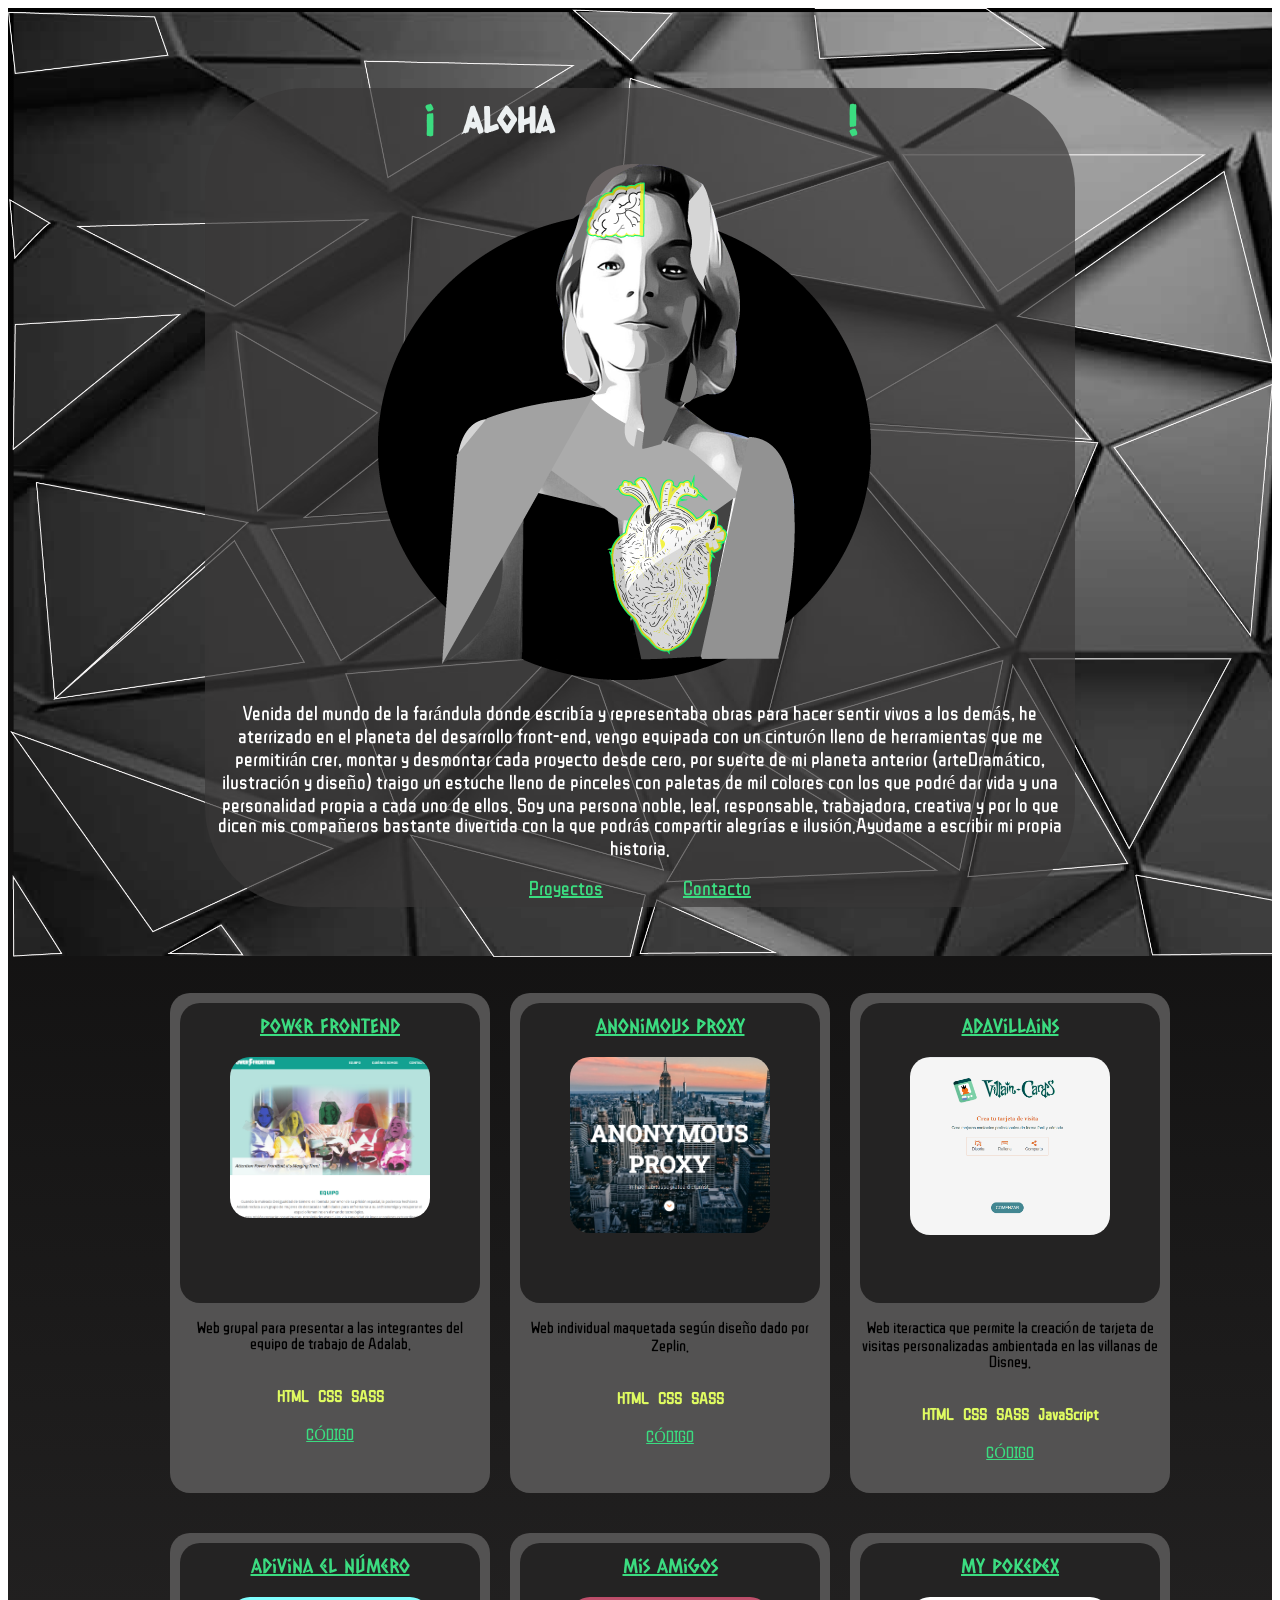
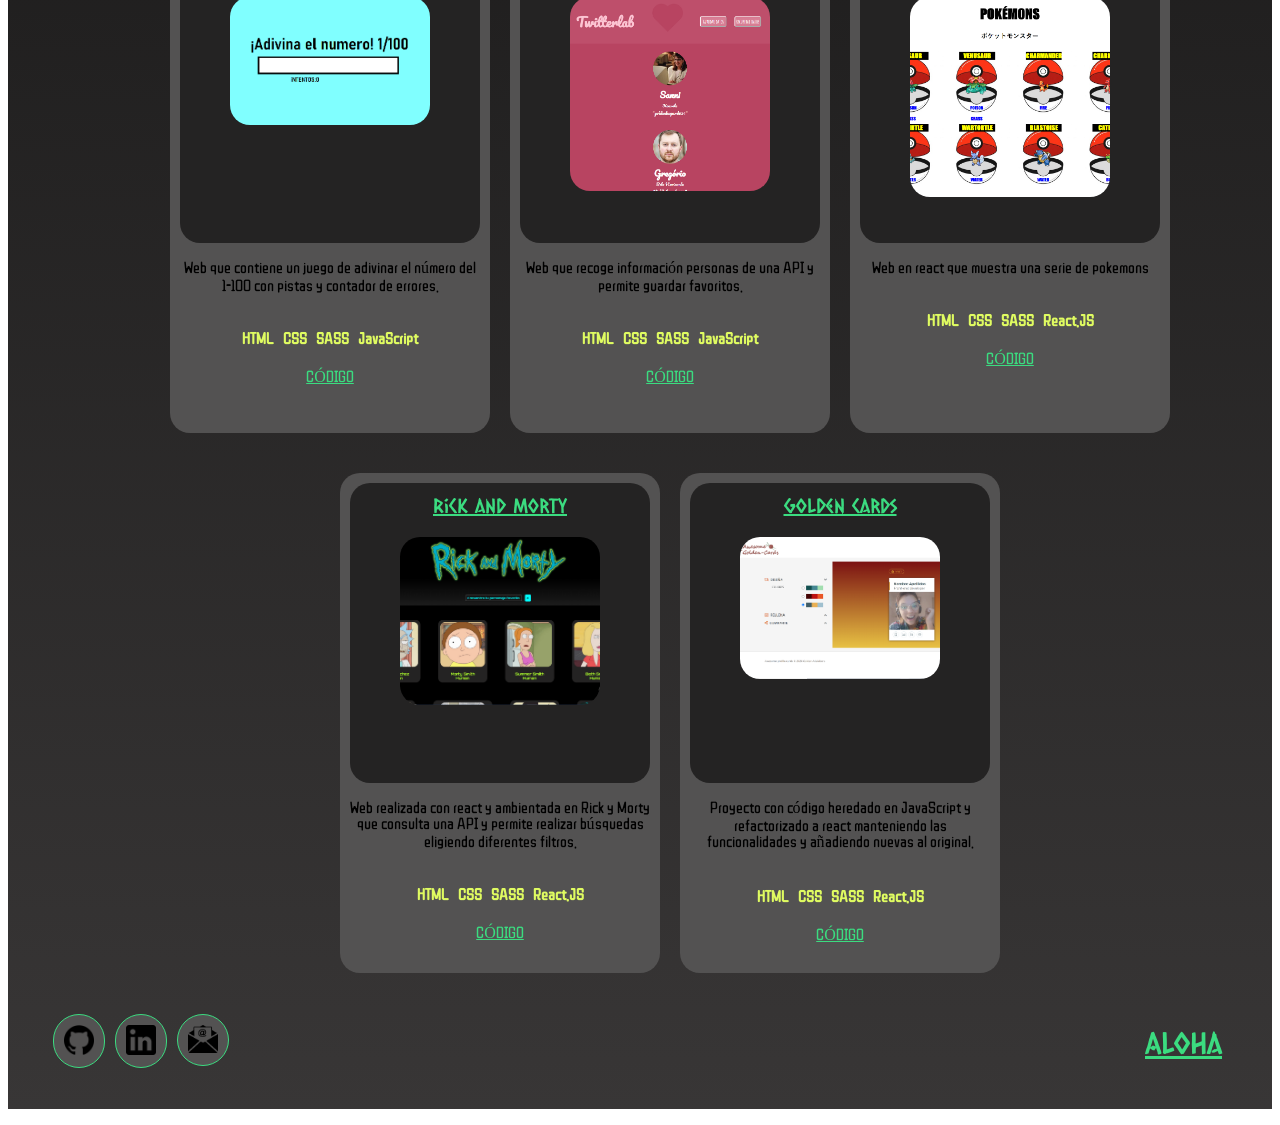
==== docs/index.html @ 77187c4d "j" ====
<!doctype html><html lang="en"><head><meta charset="utf-8"/><link rel="icon" href="./favicon.ico"/><link href="https://fonts.googleapis.com/css2?family=Roboto:wght@300&family=ZCOOL+QingKe+HuangYou&display=swap" rel="stylesheet"/><link href="https://fonts.googleapis.com/css2?family=Caesar+Dressing&display=swap" rel="stylesheet"/><link rel="stylesheet" href="smartphone.css" media="only screen and (min-device-width :320px) and (max-device-width :480px)"/><link rel="stylesheet" href="smartphone-landscape.css" media="only screen and (min-width :321px)"/><link rel="stylesheet" href="smartphone-portrait.css" media="only screen and (max-width :320px)"/><link rel="stylesheet" href="ipad.css" media="only screen and (min-device-width :768px) and (max-device-width :1024px)"/><link rel="stylesheet" href="ipad-landscape.css" media="only screen and (min-device-width :768px) and (max-device-width :1024px) and (orientation :landscape)"/><link rel="stylesheet" href="ipad-portrait.css" media="only screen and (min-device-width :768px) and (max-device-width :1024px) and (orientation :portrait)"/><link rel="stylesheet" href="widescreen.css" media="only screen and (min-width :1824px)"/><link rel="stylesheet" href="iphone4.css" media="only screen and (-webkit-min-device-pixel-ratio :1.5),only screen and (min-device-pixel-ratio :1.5)"/><meta name="viewport" content="width=device-width,initial-scale=1"/><meta name="theme-color" content="#000000"/><meta name="description" content="Web site created using create-react-app"/><title>React App</title><link href="./static/css/main.3cb02f18.chunk.css" rel="stylesheet"></head><body><div id="root"></div><script>!function(e){function r(r){for(var n,l,f=r[0],i=r[1],a=r[2],c=0,s=[];c<f.length;c++)l=f[c],Object.prototype.hasOwnProperty.call(o,l)&&o[l]&&s.push(o[l][0]),o[l]=0;for(n in i)Object.prototype.hasOwnProperty.call(i,n)&&(e[n]=i[n]);for(p&&p(r);s.length;)s.shift()();return u.push.apply(u,a||[]),t()}function t(){for(var e,r=0;r<u.length;r++){for(var t=u[r],n=!0,f=1;f<t.length;f++){var i=t[f];0!==o[i]&&(n=!1)}n&&(u.splice(r--,1),e=l(l.s=t[0]))}return e}var n={},o={1:0},u=[];function l(r){if(n[r])return n[r].exports;var t=n[r]={i:r,l:!1,exports:{}};return e[r].call(t.exports,t,t.exports,l),t.l=!0,t.exports}l.m=e,l.c=n,l.d=function(e,r,t){l.o(e,r)||Object.defineProperty(e,r,{enumerable:!0,get:t})},l.r=function(e){"undefined"!=typeof Symbol&&Symbol.toStringTag&&Object.defineProperty(e,Symbol.toStringTag,{value:"Module"}),Object.defineProperty(e,"__esModule",{value:!0})},l.t=function(e,r){if(1&r&&(e=l(e)),8&r)return e;if(4&r&&"object"==typeof e&&e&&e.__esModule)return e;var t=Object.create(null);if(l.r(t),Object.defineProperty(t,"default",{enumerable:!0,value:e}),2&r&&"string"!=typeof e)for(var n in e)l.d(t,n,function(r){return e[r]}.bind(null,n));return t},l.n=function(e){var r=e&&e.__esModule?function(){return e.default}:function(){return e};return l.d(r,"a",r),r},l.o=function(e,r){return Object.prototype.hasOwnProperty.call(e,r)},l.p="./";var f=this.webpackJsonp01=this.webpackJsonp01||[],i=f.push.bind(f);f.push=r,f=f.slice();for(var a=0;a<f.length;a++)r(f[a]);var p=i;t()}([])</script><script src="./static/js/2.a0b156c5.chunk.js"></script><script src="./static/js/main.b4cd0a24.chunk.js"></script></body></html>
---- docs/static/css/main.3cb02f18.chunk.css ----
.bio{background-image:url(../../static/media/pared.99b01041.png);background-size:cover;display:flex;flex-direction:column;align-items:center;padding:50px;justify-content:center}.bio__container{margin-top:30px;background-color:rgba(57,56,56,.687);border-radius:100px;padding:10px}.bio__tittle{color:#fff;font-family:"Caesar Dressing",cursive;font-size:25px}.bio__description{font-size:20px;color:#fff;max-width:850px}.bio__scroll{width:20px}.bio a{color:#3bdc80;padding:40px}.bio__img{width:30px}.bio__img:hover{transform:scale(1.05);border-radius:50%;-webkit-border-radius:50%;box-shadow:0 0 5px 5x #3bdc80;-webkit-box-shadow:0 0 5px 5px #23653f}.bio__contactoInfo{font-family:"Caesar Dressing",cursive;color:#3bdc80}.bio .ilustracion{margin-top:50px}.content{position:absolute;top:20%;left:50%;transform:translate(-50%,-50%);height:160px;overflow:hidden;font-family:"Caesar Dressing",cursive;font-size:35px;line-height:40px;color:#ecf0f1}.content__container{font-weight:600;overflow:hidden;height:40px;padding:0 40px}.content__container:before{content:"¡";left:0}.content__container:after{content:"!";position:absolute;right:0}.content__container:after,.content__container:before{position:absolute;top:0;color:#3bdc80;font-size:42px;line-height:40px;-webkit-animation-name:opacity;-webkit-animation-duration:2s;-webkit-animation-iteration-count:infinite;animation-name:opacity;animation-duration:2s;animation-iteration-count:infinite}.content__container__text{display:inline;float:left;margin:0}.content__container__list{margin-top:0;padding-left:110px;text-align:left;list-style:none;-webkit-animation-name:change;-webkit-animation-duration:10s;-webkit-animation-iteration-count:infinite;animation-name:change;animation-duration:10s;animation-iteration-count:infinite}.content__container__list__item{line-height:40px;margin:0}@-webkit-keyframes opacity{0%,to{opacity:0}50%{opacity:1}}@-webkit-keyframes change{0%,12.66%,to{transform:translateZ(0)}16.66%,29.32%{transform:translate3d(0,-25%,0)}33.32%,45.98%{transform:translate3d(0,-50%,0)}49.98%,62.64%{transform:translate3d(0,-75%,0)}66.64%,79.3%{transform:translate3d(0,-50%,0)}83.3%,95.96%{transform:translate3d(0,-25%,0)}}@keyframes opacity{0%,to{opacity:0}50%{opacity:1}}@keyframes change{0%,12.66%,to{transform:translateZ(0)}16.66%,29.32%{transform:translate3d(0,-25%,0)}33.32%,45.98%{transform:translate3d(0,-50%,0)}49.98%,62.64%{transform:translate3d(0,-75%,0)}66.64%,79.3%{transform:translate3d(0,-50%,0)}83.3%,95.96%{transform:translate3d(0,-25%,0)}}.project{text-decoration:none;width:300px;display:flex}.project .container{background-color:#535252;border-radius:20px;padding:10px;height:480px}.project .marco{background-color:#242323;display:flex;border-radius:20px;flex-direction:column;align-items:center;height:300px;width:300px}.project__image{width:200px;border-radius:20px;padding:20px}.project__image:hover{transform:scale(1.03)}.project__image--real{width:100%;border-radius:20px;object-fit:contain}.project__name{color:#3bdc80;font-family:"Caesar Dressing",cursive;font-size:20px;margin-top:10px}.project__github{color:#3bdc80}.project__technologies{color:#dffb61;display:flex;grid-row-gap:1px;grid-column-gap:9px;justify-content:center}.listItem{max-width:1300px;padding:20px;grid-gap:50px}.listItem,.projects{display:flex;justify-content:center;flex-wrap:wrap}.contact{background-color:#535252;border-radius:10px;width:50px;margin:5px;border-radius:50px;display:flex;border:1px solid #3bdc80}.contact:hover{transform:scale(1.05);border-radius:50%;-webkit-border-radius:50%;box-shadow:0 0 5px 5x #3bdc80;-webkit-box-shadow:0 0 5px 5px #23653f}.contact__img{width:30px;padding:10px}.contactContainer{display:flex;justify-content:space-between;height:100px}.contactContainer__list{display:flex}.contactContainer__aloha{color:#3bdc80;font-family:"Caesar Dressing",cursive;margin-right:50px;font-size:30px;margin-top:15px}.contactContainer__aloha:hover{transform:scale(1.05)}.App{text-align:center;font-family:"ZCOOL QingKe HuangYou",cursive;background:linear-gradient(180deg,#000,#383636);width:100%}ul{list-style-type:none}
/*# sourceMappingURL=main.3cb02f18.chunk.css.map */
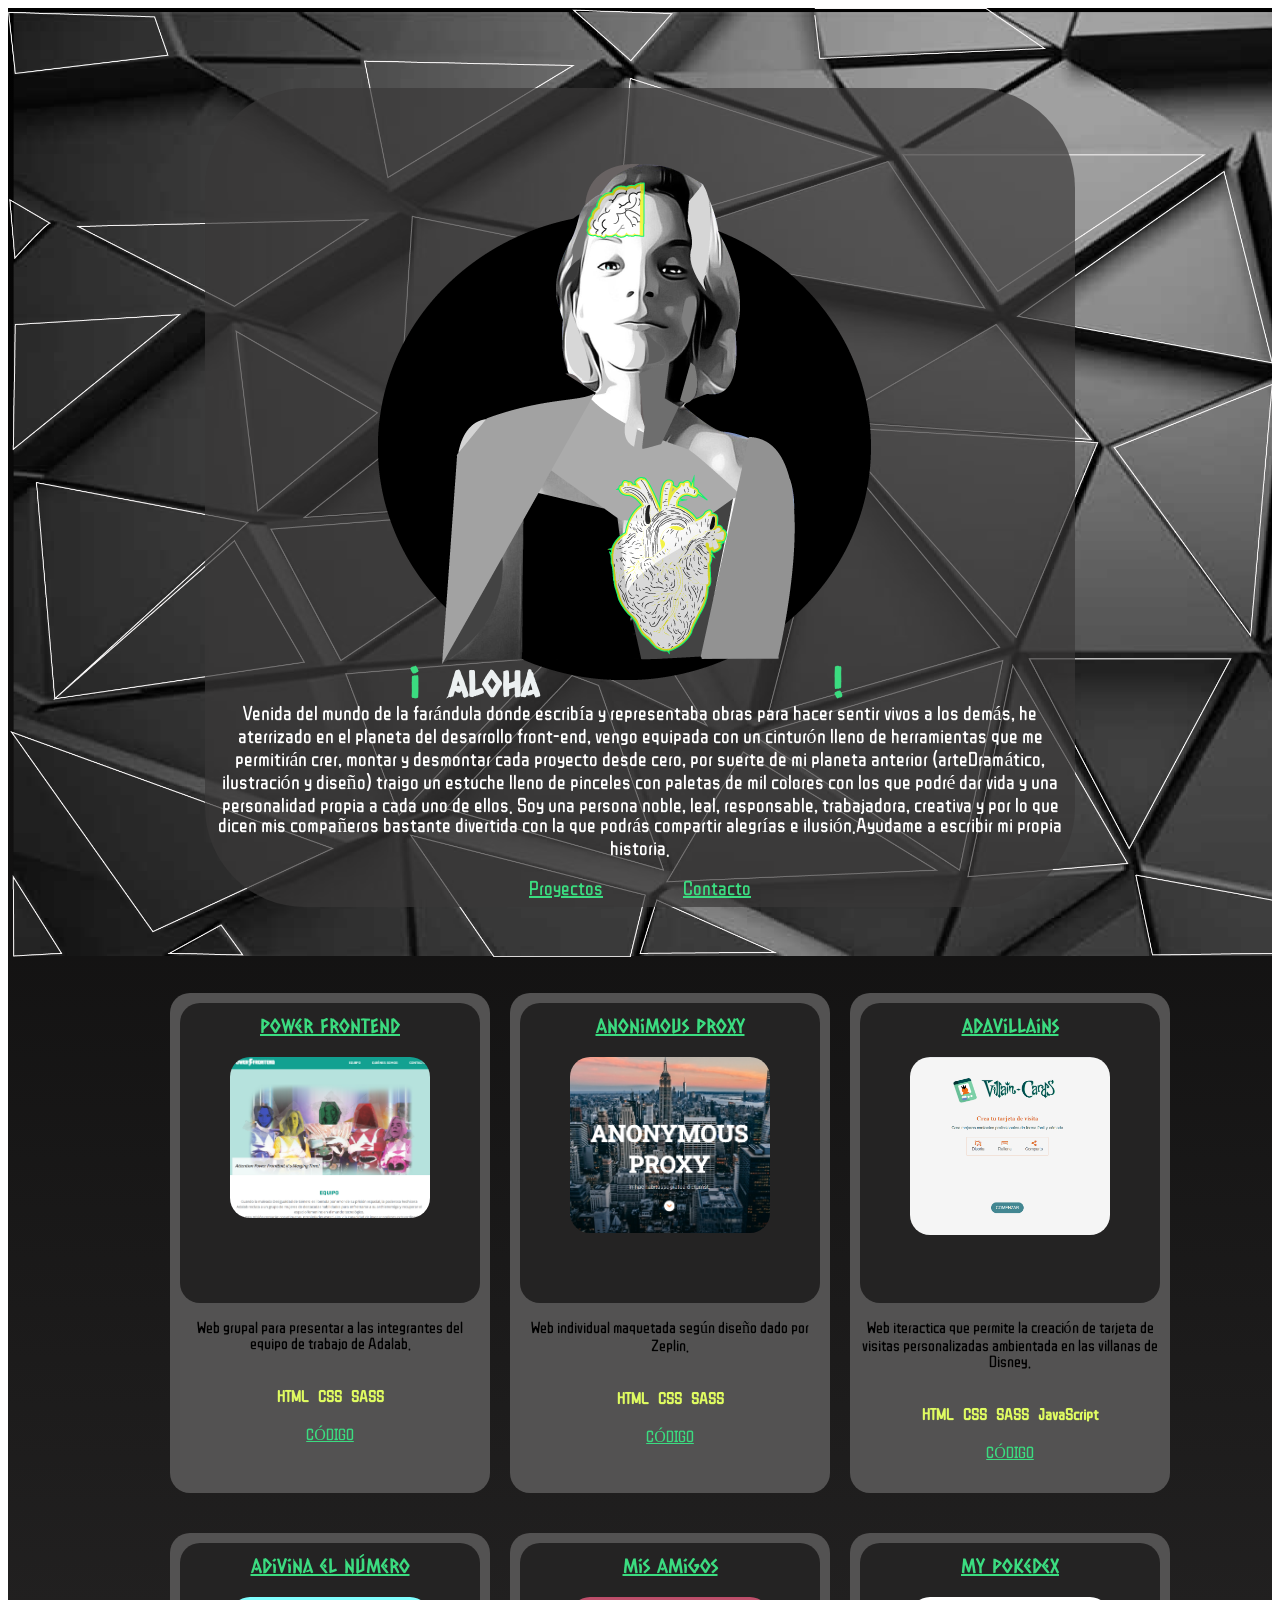
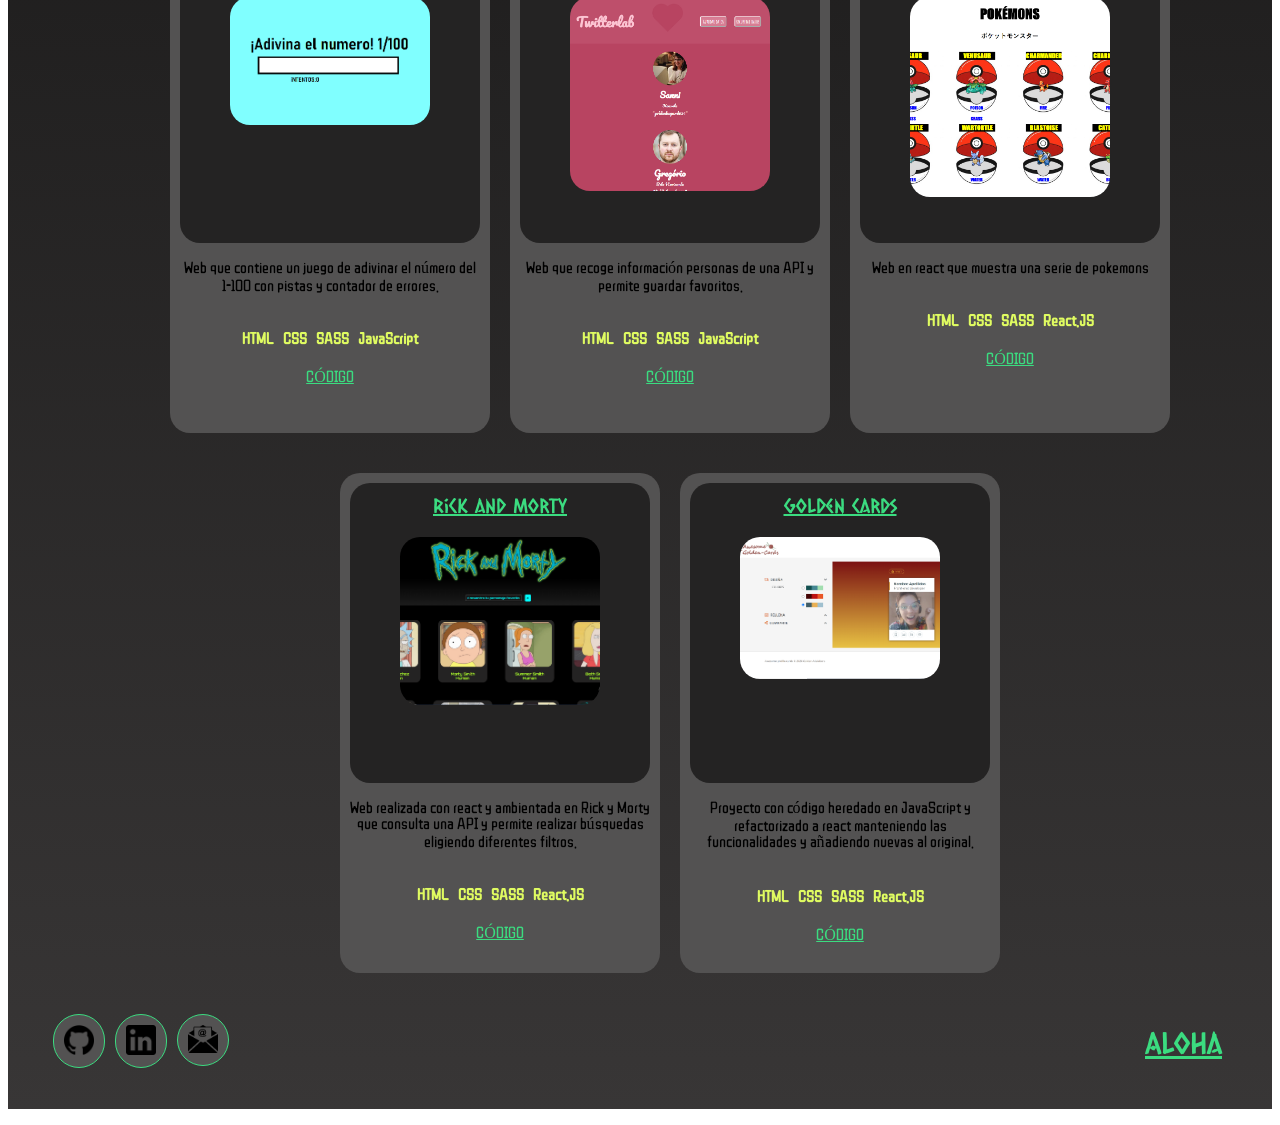
==== commit bbde0b89: "t" ====
--- a/docs/index.html
+++ b/docs/index.html
@@ -1 +1 @@
-<!doctype html><html lang="en"><head><meta charset="utf-8"/><link rel="icon" href="./favicon.ico"/><link href="https://fonts.googleapis.com/css2?family=Roboto:wght@300&family=ZCOOL+QingKe+HuangYou&display=swap" rel="stylesheet"/><link href="https://fonts.googleapis.com/css2?family=Caesar+Dressing&display=swap" rel="stylesheet"/><link rel="stylesheet" href="smartphone.css" media="only screen and (min-device-width :320px) and (max-device-width :480px)"/><link rel="stylesheet" href="smartphone-landscape.css" media="only screen and (min-width :321px)"/><link rel="stylesheet" href="smartphone-portrait.css" media="only screen and (max-width :320px)"/><link rel="stylesheet" href="ipad.css" media="only screen and (min-device-width :768px) and (max-device-width :1024px)"/><link rel="stylesheet" href="ipad-landscape.css" media="only screen and (min-device-width :768px) and (max-device-width :1024px) and (orientation :landscape)"/><link rel="stylesheet" href="ipad-portrait.css" media="only screen and (min-device-width :768px) and (max-device-width :1024px) and (orientation :portrait)"/><link rel="stylesheet" href="widescreen.css" media="only screen and (min-width :1824px)"/><link rel="stylesheet" href="iphone4.css" media="only screen and (-webkit-min-device-pixel-ratio :1.5),only screen and (min-device-pixel-ratio :1.5)"/><meta name="viewport" content="width=device-width,initial-scale=1"/><meta name="theme-color" content="#000000"/><meta name="description" content="Web site created using create-react-app"/><title>React App</title><link href="./static/css/main.3cb02f18.chunk.css" rel="stylesheet"></head><body><div id="root"></div><script>!function(e){function r(r){for(var n,l,f=r[0],i=r[1],a=r[2],c=0,s=[];c<f.length;c++)l=f[c],Object.prototype.hasOwnProperty.call(o,l)&&o[l]&&s.push(o[l][0]),o[l]=0;for(n in i)Object.prototype.hasOwnProperty.call(i,n)&&(e[n]=i[n]);for(p&&p(r);s.length;)s.shift()();return u.push.apply(u,a||[]),t()}function t(){for(var e,r=0;r<u.length;r++){for(var t=u[r],n=!0,f=1;f<t.length;f++){var i=t[f];0!==o[i]&&(n=!1)}n&&(u.splice(r--,1),e=l(l.s=t[0]))}return e}var n={},o={1:0},u=[];function l(r){if(n[r])return n[r].exports;var t=n[r]={i:r,l:!1,exports:{}};return e[r].call(t.exports,t,t.exports,l),t.l=!0,t.exports}l.m=e,l.c=n,l.d=function(e,r,t){l.o(e,r)||Object.defineProperty(e,r,{enumerable:!0,get:t})},l.r=function(e){"undefined"!=typeof Symbol&&Symbol.toStringTag&&Object.defineProperty(e,Symbol.toStringTag,{value:"Module"}),Object.defineProperty(e,"__esModule",{value:!0})},l.t=function(e,r){if(1&r&&(e=l(e)),8&r)return e;if(4&r&&"object"==typeof e&&e&&e.__esModule)return e;var t=Object.create(null);if(l.r(t),Object.defineProperty(t,"default",{enumerable:!0,value:e}),2&r&&"string"!=typeof e)for(var n in e)l.d(t,n,function(r){return e[r]}.bind(null,n));return t},l.n=function(e){var r=e&&e.__esModule?function(){return e.default}:function(){return e};return l.d(r,"a",r),r},l.o=function(e,r){return Object.prototype.hasOwnProperty.call(e,r)},l.p="./";var f=this.webpackJsonp01=this.webpackJsonp01||[],i=f.push.bind(f);f.push=r,f=f.slice();for(var a=0;a<f.length;a++)r(f[a]);var p=i;t()}([])</script><script src="./static/js/2.a0b156c5.chunk.js"></script><script src="./static/js/main.b4cd0a24.chunk.js"></script></body></html>+<!doctype html><html lang="en"><head><meta charset="utf-8"/><link rel="icon" href="./favicon.ico"/><link href="https://fonts.googleapis.com/css2?family=Roboto:wght@300&family=ZCOOL+QingKe+HuangYou&display=swap" rel="stylesheet"/><link href="https://fonts.googleapis.com/css2?family=Caesar+Dressing&display=swap" rel="stylesheet"/><meta name="viewport" content="width=device-width,initial-scale=1"/><meta name="theme-color" content="#000000"/><meta name="description" content="Web site created using create-react-app"/><title>React App</title><link href="./static/css/main.3f0c791e.chunk.css" rel="stylesheet"></head><body><div id="root"></div><script>!function(e){function r(r){for(var n,l,f=r[0],i=r[1],a=r[2],c=0,s=[];c<f.length;c++)l=f[c],Object.prototype.hasOwnProperty.call(o,l)&&o[l]&&s.push(o[l][0]),o[l]=0;for(n in i)Object.prototype.hasOwnProperty.call(i,n)&&(e[n]=i[n]);for(p&&p(r);s.length;)s.shift()();return u.push.apply(u,a||[]),t()}function t(){for(var e,r=0;r<u.length;r++){for(var t=u[r],n=!0,f=1;f<t.length;f++){var i=t[f];0!==o[i]&&(n=!1)}n&&(u.splice(r--,1),e=l(l.s=t[0]))}return e}var n={},o={1:0},u=[];function l(r){if(n[r])return n[r].exports;var t=n[r]={i:r,l:!1,exports:{}};return e[r].call(t.exports,t,t.exports,l),t.l=!0,t.exports}l.m=e,l.c=n,l.d=function(e,r,t){l.o(e,r)||Object.defineProperty(e,r,{enumerable:!0,get:t})},l.r=function(e){"undefined"!=typeof Symbol&&Symbol.toStringTag&&Object.defineProperty(e,Symbol.toStringTag,{value:"Module"}),Object.defineProperty(e,"__esModule",{value:!0})},l.t=function(e,r){if(1&r&&(e=l(e)),8&r)return e;if(4&r&&"object"==typeof e&&e&&e.__esModule)return e;var t=Object.create(null);if(l.r(t),Object.defineProperty(t,"default",{enumerable:!0,value:e}),2&r&&"string"!=typeof e)for(var n in e)l.d(t,n,function(r){return e[r]}.bind(null,n));return t},l.n=function(e){var r=e&&e.__esModule?function(){return e.default}:function(){return e};return l.d(r,"a",r),r},l.o=function(e,r){return Object.prototype.hasOwnProperty.call(e,r)},l.p="./";var f=this.webpackJsonp01=this.webpackJsonp01||[],i=f.push.bind(f);f.push=r,f=f.slice();for(var a=0;a<f.length;a++)r(f[a]);var p=i;t()}([])</script><script src="./static/js/2.a0b156c5.chunk.js"></script><script src="./static/js/main.b4cd0a24.chunk.js"></script></body></html>
--- a/docs/static/css/main.3f0c791e.chunk.css
+++ b/docs/static/css/main.3f0c791e.chunk.css
@@ -0,0 +1,2 @@
+.bio{background-image:url(../../static/media/pared.99b01041.png);background-size:cover;display:flex;flex-direction:column;align-items:center;padding:50px;justify-content:center}.bio__container{margin-top:30px;background-color:rgba(57,56,56,.687);border-radius:100px;padding:10px}.bio__tittle{color:#fff;font-family:"Caesar Dressing",cursive;font-size:25px}.bio__description{font-size:20px;color:#fff;max-width:850px}.bio__scroll{width:20px}.bio a{color:#3bdc80;padding:40px}.bio__img{width:30px}.bio__img:hover{transform:scale(1.05);border-radius:50%;-webkit-border-radius:50%;box-shadow:0 0 5px 5x #3bdc80;-webkit-box-shadow:0 0 5px 5px #23653f}.bio__contactoInfo{font-family:"Caesar Dressing",cursive;color:#3bdc80}.bio .ilustracion{margin-top:50px}.content{position:absolute;transform:translate(-50%,-50%);overflow:hidden;font-family:"Caesar Dressing",cursive;font-size:35px;color:#ecf0f1;margin-left:410px}.content__container{font-weight:600;overflow:hidden;height:40px;padding:0 40px}.content__container:before{content:"¡";left:0}.content__container:after{content:"!";position:absolute;right:0}.content__container:after,.content__container:before{position:absolute;top:0;color:#3bdc80;font-size:42px;line-height:40px}.content__container__text{display:inline;float:left;margin:0}.content__container__list{margin-top:0;padding-left:110px;text-align:left;list-style:none;-webkit-animation-name:change;-webkit-animation-duration:10s;-webkit-animation-iteration-count:infinite;animation-name:change;animation-duration:10s;animation-iteration-count:infinite}.content__container__list__item{line-height:40px;margin:0}@-webkit-keyframes change{0%,12.66%,to{transform:translateZ(0)}16.66%,29.32%{transform:translate3d(0,-25%,0)}33.32%,45.98%{transform:translate3d(0,-50%,0)}49.98%,62.64%{transform:translate3d(0,-75%,0)}66.64%,79.3%{transform:translate3d(0,-50%,0)}83.3%,95.96%{transform:translate3d(0,-25%,0)}}@-webkit-keyframes opacity{0%,to{opacity:0}50%{opacity:1}}@keyframes opacity{0%,to{opacity:0}50%{opacity:1}}@keyframes change{0%,12.66%,to{transform:translateZ(0)}16.66%,29.32%{transform:translate3d(0,-25%,0)}33.32%,45.98%{transform:translate3d(0,-50%,0)}49.98%,62.64%{transform:translate3d(0,-75%,0)}66.64%,79.3%{transform:translate3d(0,-50%,0)}83.3%,95.96%{transform:translate3d(0,-25%,0)}}.project{text-decoration:none;width:300px;display:flex}.project .container{background-color:#535252;border-radius:20px;padding:10px;height:480px}.project .marco{background-color:#242323;display:flex;border-radius:20px;flex-direction:column;align-items:center;height:300px;width:300px}.project__image{width:200px;border-radius:20px;padding:20px}.project__image:hover{transform:scale(1.03)}.project__image--real{width:100%;border-radius:20px;object-fit:contain}.project__name{color:#3bdc80;font-family:"Caesar Dressing",cursive;font-size:20px;margin-top:10px}.project__github{color:#3bdc80}.project__technologies{color:#dffb61;display:flex;grid-row-gap:1px;grid-column-gap:9px;justify-content:center}.listItem{max-width:1300px;padding:20px;grid-gap:50px}.listItem,.projects{display:flex;justify-content:center;flex-wrap:wrap}.contact{background-color:#535252;border-radius:10px;width:50px;margin:5px;border-radius:50px;display:flex;border:1px solid #3bdc80}.contact:hover{transform:scale(1.05);border-radius:50%;-webkit-border-radius:50%;box-shadow:0 0 5px 5x #3bdc80;-webkit-box-shadow:0 0 5px 5px #23653f}.contact__img{width:30px;padding:10px}.contactContainer{display:flex;justify-content:space-between;height:100px}.contactContainer__list{display:flex}.contactContainer__aloha{color:#3bdc80;font-family:"Caesar Dressing",cursive;margin-right:50px;font-size:30px;margin-top:15px}.contactContainer__aloha:hover{transform:scale(1.05)}.App{text-align:center;font-family:"ZCOOL QingKe HuangYou",cursive;background:linear-gradient(180deg,#000,#383636);width:100%}ul{list-style-type:none}
+/*# sourceMappingURL=main.3f0c791e.chunk.css.map */
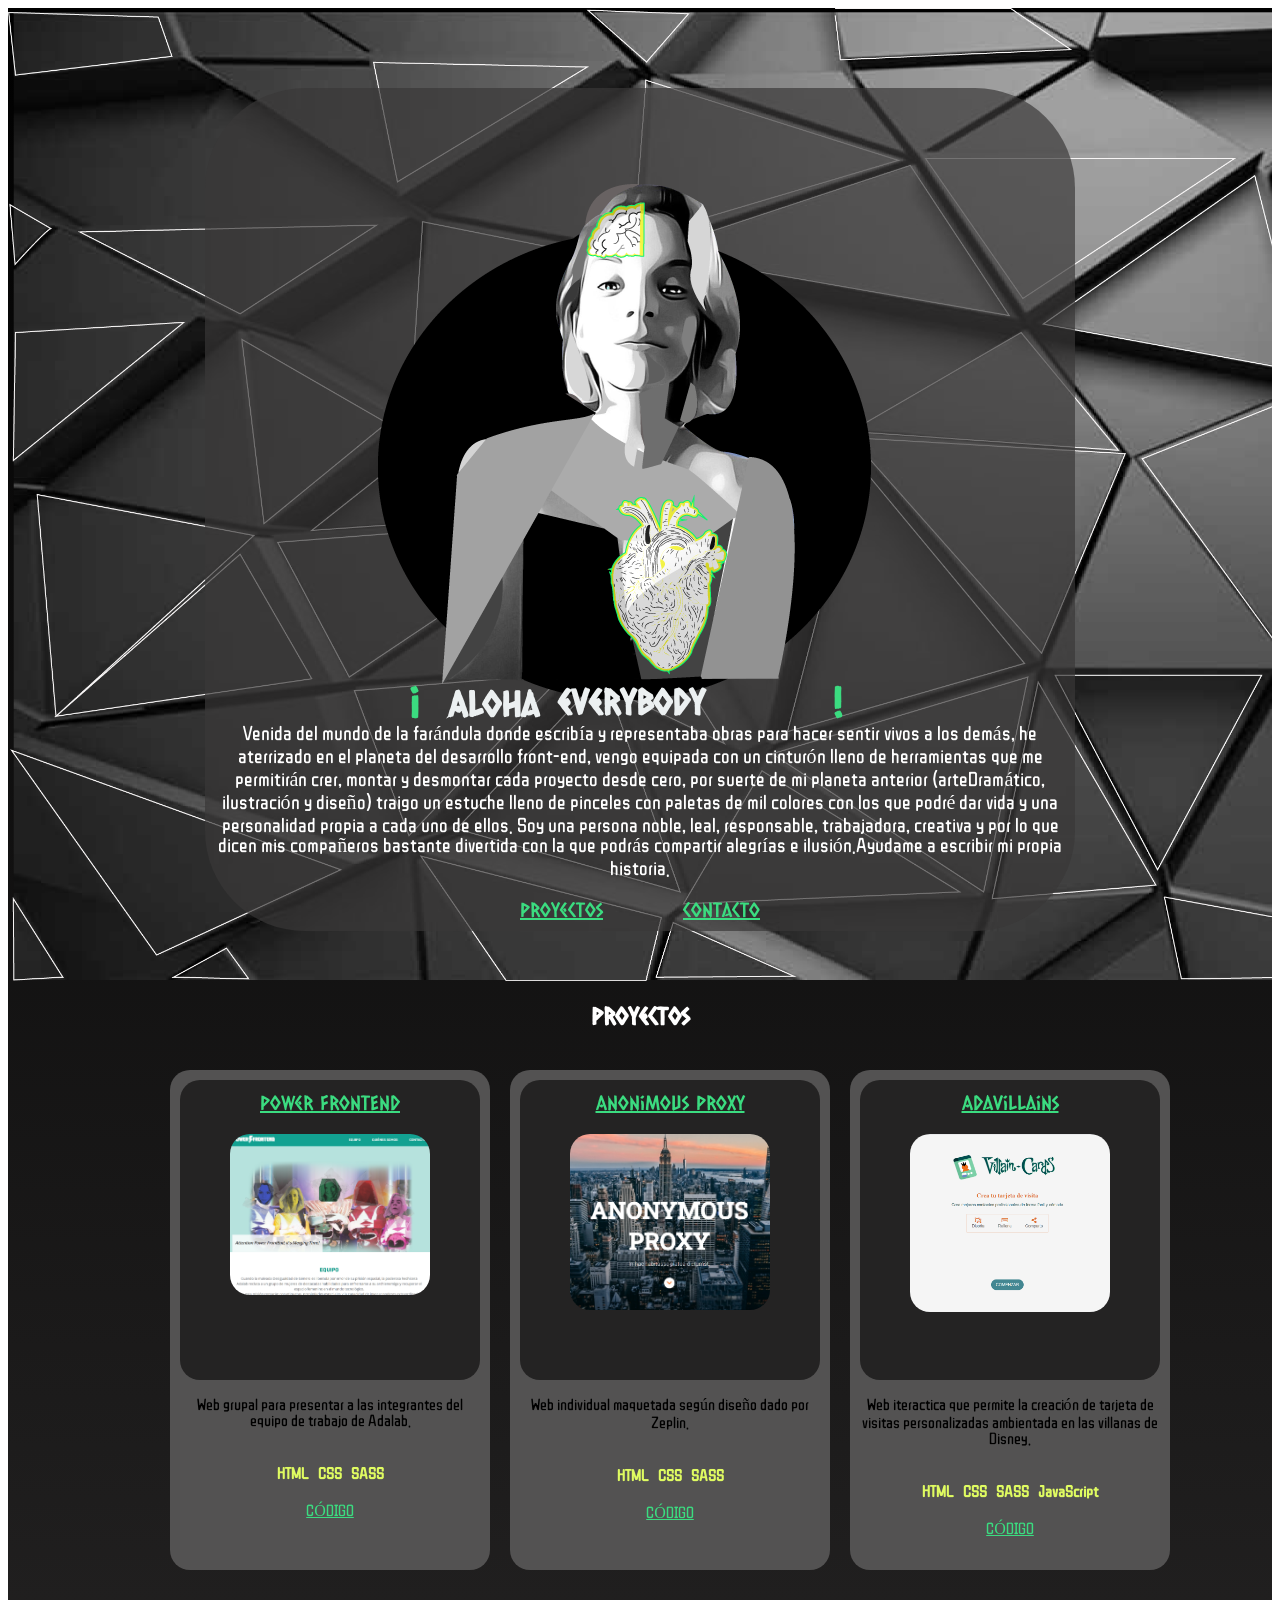
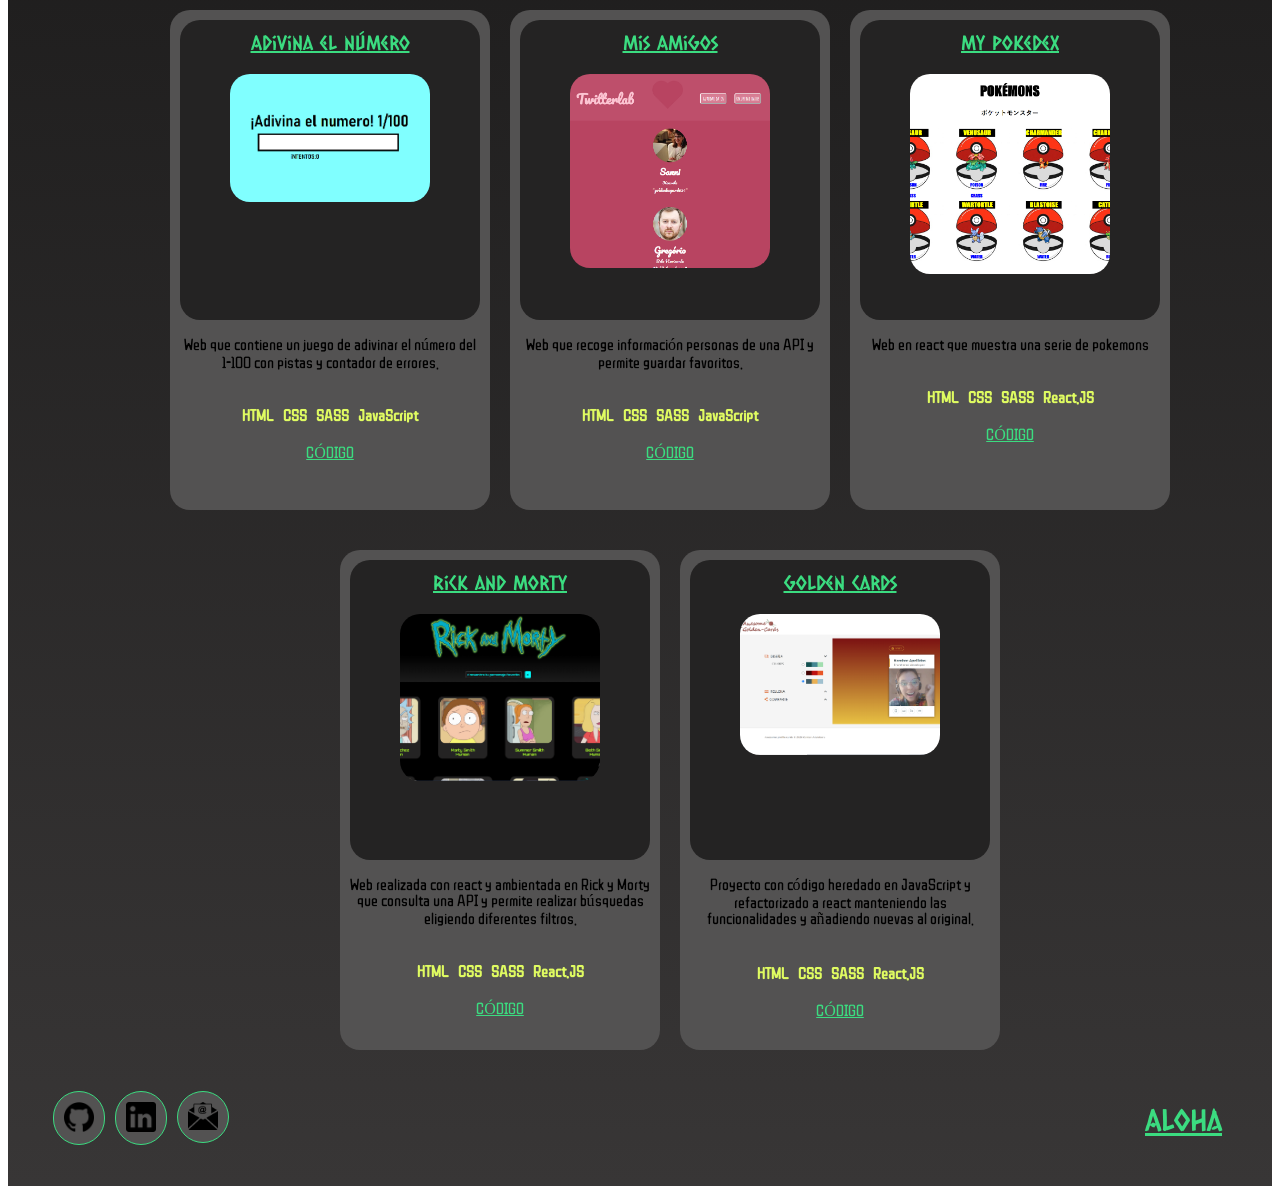
==== commit b13434ee: "ilustration" ====
--- a/docs/index.html
+++ b/docs/index.html
@@ -1 +1 @@
-<!doctype html><html lang="en"><head><meta charset="utf-8"/><link rel="icon" href="./favicon.ico"/><link href="https://fonts.googleapis.com/css2?family=Roboto:wght@300&family=ZCOOL+QingKe+HuangYou&display=swap" rel="stylesheet"/><link href="https://fonts.googleapis.com/css2?family=Caesar+Dressing&display=swap" rel="stylesheet"/><meta name="viewport" content="width=device-width,initial-scale=1"/><meta name="theme-color" content="#000000"/><meta name="description" content="Web site created using create-react-app"/><title>React App</title><link href="./static/css/main.3f0c791e.chunk.css" rel="stylesheet"></head><body><div id="root"></div><script>!function(e){function r(r){for(var n,l,f=r[0],i=r[1],a=r[2],c=0,s=[];c<f.length;c++)l=f[c],Object.prototype.hasOwnProperty.call(o,l)&&o[l]&&s.push(o[l][0]),o[l]=0;for(n in i)Object.prototype.hasOwnProperty.call(i,n)&&(e[n]=i[n]);for(p&&p(r);s.length;)s.shift()();return u.push.apply(u,a||[]),t()}function t(){for(var e,r=0;r<u.length;r++){for(var t=u[r],n=!0,f=1;f<t.length;f++){var i=t[f];0!==o[i]&&(n=!1)}n&&(u.splice(r--,1),e=l(l.s=t[0]))}return e}var n={},o={1:0},u=[];function l(r){if(n[r])return n[r].exports;var t=n[r]={i:r,l:!1,exports:{}};return e[r].call(t.exports,t,t.exports,l),t.l=!0,t.exports}l.m=e,l.c=n,l.d=function(e,r,t){l.o(e,r)||Object.defineProperty(e,r,{enumerable:!0,get:t})},l.r=function(e){"undefined"!=typeof Symbol&&Symbol.toStringTag&&Object.defineProperty(e,Symbol.toStringTag,{value:"Module"}),Object.defineProperty(e,"__esModule",{value:!0})},l.t=function(e,r){if(1&r&&(e=l(e)),8&r)return e;if(4&r&&"object"==typeof e&&e&&e.__esModule)return e;var t=Object.create(null);if(l.r(t),Object.defineProperty(t,"default",{enumerable:!0,value:e}),2&r&&"string"!=typeof e)for(var n in e)l.d(t,n,function(r){return e[r]}.bind(null,n));return t},l.n=function(e){var r=e&&e.__esModule?function(){return e.default}:function(){return e};return l.d(r,"a",r),r},l.o=function(e,r){return Object.prototype.hasOwnProperty.call(e,r)},l.p="./";var f=this.webpackJsonp01=this.webpackJsonp01||[],i=f.push.bind(f);f.push=r,f=f.slice();for(var a=0;a<f.length;a++)r(f[a]);var p=i;t()}([])</script><script src="./static/js/2.a0b156c5.chunk.js"></script><script src="./static/js/main.b4cd0a24.chunk.js"></script></body></html>+<!doctype html><html lang="en"><head><meta charset="utf-8"/><link rel="icon" href="./favicon.ico"/><link href="https://fonts.googleapis.com/css2?family=Roboto:wght@300&family=ZCOOL+QingKe+HuangYou&display=swap" rel="stylesheet"/><link href="https://fonts.googleapis.com/css2?family=Caesar+Dressing&display=swap" rel="stylesheet"/><meta name="viewport" content="width=device-width,initial-scale=1"/><meta name="theme-color" content="#000000"/><meta name="description" content="Web site created using create-react-app"/><title>React App</title><link href="./static/css/main.5127150a.chunk.css" rel="stylesheet"></head><body><div id="root"></div><script>!function(e){function r(r){for(var n,l,f=r[0],i=r[1],a=r[2],c=0,s=[];c<f.length;c++)l=f[c],Object.prototype.hasOwnProperty.call(o,l)&&o[l]&&s.push(o[l][0]),o[l]=0;for(n in i)Object.prototype.hasOwnProperty.call(i,n)&&(e[n]=i[n]);for(p&&p(r);s.length;)s.shift()();return u.push.apply(u,a||[]),t()}function t(){for(var e,r=0;r<u.length;r++){for(var t=u[r],n=!0,f=1;f<t.length;f++){var i=t[f];0!==o[i]&&(n=!1)}n&&(u.splice(r--,1),e=l(l.s=t[0]))}return e}var n={},o={1:0},u=[];function l(r){if(n[r])return n[r].exports;var t=n[r]={i:r,l:!1,exports:{}};return e[r].call(t.exports,t,t.exports,l),t.l=!0,t.exports}l.m=e,l.c=n,l.d=function(e,r,t){l.o(e,r)||Object.defineProperty(e,r,{enumerable:!0,get:t})},l.r=function(e){"undefined"!=typeof Symbol&&Symbol.toStringTag&&Object.defineProperty(e,Symbol.toStringTag,{value:"Module"}),Object.defineProperty(e,"__esModule",{value:!0})},l.t=function(e,r){if(1&r&&(e=l(e)),8&r)return e;if(4&r&&"object"==typeof e&&e&&e.__esModule)return e;var t=Object.create(null);if(l.r(t),Object.defineProperty(t,"default",{enumerable:!0,value:e}),2&r&&"string"!=typeof e)for(var n in e)l.d(t,n,function(r){return e[r]}.bind(null,n));return t},l.n=function(e){var r=e&&e.__esModule?function(){return e.default}:function(){return e};return l.d(r,"a",r),r},l.o=function(e,r){return Object.prototype.hasOwnProperty.call(e,r)},l.p="./";var f=this.webpackJsonp01=this.webpackJsonp01||[],i=f.push.bind(f);f.push=r,f=f.slice();for(var a=0;a<f.length;a++)r(f[a]);var p=i;t()}([])</script><script src="./static/js/2.a0b156c5.chunk.js"></script><script src="./static/js/main.57ce4f26.chunk.js"></script></body></html>
--- a/docs/static/css/main.5127150a.chunk.css
+++ b/docs/static/css/main.5127150a.chunk.css
@@ -0,0 +1,2 @@
+.bio{background-image:url(../../static/media/pared.99b01041.png);background-size:cover;display:flex;flex-direction:column;align-items:center;padding:50px;justify-content:center}.bio__container{margin-top:30px;background-color:rgba(57,56,56,.687);border-radius:100px;padding:10px}.bio__tittle{color:#fff;font-family:"Caesar Dressing",cursive;font-size:25px}.bio__description{font-size:20px;color:#fff;max-width:850px}.bio__scroll{width:20px}.bio a{color:#3bdc80;padding:40px;font-family:"Caesar Dressing",cursive}.bio__img{width:30px}.bio__img:hover{transform:scale(1.05);border-radius:50%;-webkit-border-radius:50%;box-shadow:0 0 5px 5x #3bdc80;-webkit-box-shadow:0 0 5px 5px #23653f}.bio__contactoInfo{font-family:"Caesar Dressing",cursive;color:#3bdc80}.bio .ilustracion{margin-top:50px}.content{position:absolute;transform:translate(-50%,-50%);overflow:hidden;font-family:"Caesar Dressing",cursive;font-size:35px;color:#ecf0f1;margin-left:410px}.content__container{font-weight:600;overflow:hidden;height:40px;padding:0 40px}.content__container:before{content:"¡";left:0}.content__container:after{content:"!";position:absolute;right:0}.content__container:after,.content__container:before{position:absolute;top:0;color:#3bdc80;font-size:42px;line-height:40px}.content__container__text{display:inline;float:left;margin:0}.content__container__list{margin-top:0;padding-left:110px;text-align:left;list-style:none;-webkit-animation-name:change;-webkit-animation-duration:10s;-webkit-animation-iteration-count:infinite;animation-name:change;animation-duration:10s;animation-iteration-count:infinite}.content__container__list__item{line-height:40px;margin:0}@-webkit-keyframes change{0%,12.66%,to{transform:translateZ(0)}16.66%,29.32%{transform:translate3d(0,-25%,0)}33.32%,45.98%{transform:translate3d(0,-50%,0)}49.98%,62.64%{transform:translate3d(0,-75%,0)}66.64%,79.3%{transform:translate3d(0,-50%,0)}83.3%,95.96%{transform:translate3d(0,-25%,0)}}@-webkit-keyframes opacity{0%,to{opacity:0}50%{opacity:1}}@keyframes opacity{0%,to{opacity:0}50%{opacity:1}}@keyframes change{0%,12.66%,to{transform:translateZ(0)}16.66%,29.32%{transform:translate3d(0,-25%,0)}33.32%,45.98%{transform:translate3d(0,-50%,0)}49.98%,62.64%{transform:translate3d(0,-75%,0)}66.64%,79.3%{transform:translate3d(0,-50%,0)}83.3%,95.96%{transform:translate3d(0,-25%,0)}}.project{text-decoration:none;width:300px;display:flex}.project .container{background-color:#535252;border-radius:20px;padding:10px;height:480px}.project .marco{background-color:#242323;display:flex;border-radius:20px;flex-direction:column;align-items:center;height:300px;width:300px}.project__image{width:200px;border-radius:20px;padding:20px}.project__image:hover{transform:scale(1.03)}.project__image--real{width:100%;border-radius:20px;object-fit:contain}.project__name{color:#3bdc80;font-family:"Caesar Dressing",cursive;font-size:20px;margin-top:10px}.project__github{color:#3bdc80}.project__technologies{color:#dffb61;display:flex;grid-row-gap:1px;grid-column-gap:9px;justify-content:center}.listItem{max-width:1300px;padding:20px;grid-gap:50px}.listItem,.projects{display:flex;justify-content:center;flex-wrap:wrap}.contact{background-color:#535252;border-radius:10px;width:50px;margin:5px;border-radius:50px;display:flex;border:1px solid #3bdc80}.contact:hover{transform:scale(1.05);border-radius:50%;-webkit-border-radius:50%;box-shadow:0 0 5px 5x #3bdc80;-webkit-box-shadow:0 0 5px 5px #23653f}.contact__img{width:30px;padding:10px}.contactContainer{display:flex;justify-content:space-between;height:100px}.contactContainer__list{display:flex}.contactContainer__aloha{color:#3bdc80;font-family:"Caesar Dressing",cursive;margin-right:50px;font-size:30px;margin-top:15px}.contactContainer__aloha:hover{transform:scale(1.05)}.App{text-align:center;font-family:"ZCOOL QingKe HuangYou",cursive;background:linear-gradient(180deg,#000,#383636);width:100%}.tittle{color:#fff;font-family:"Caesar Dressing",cursive}ul{list-style-type:none}
+/*# sourceMappingURL=main.5127150a.chunk.css.map */
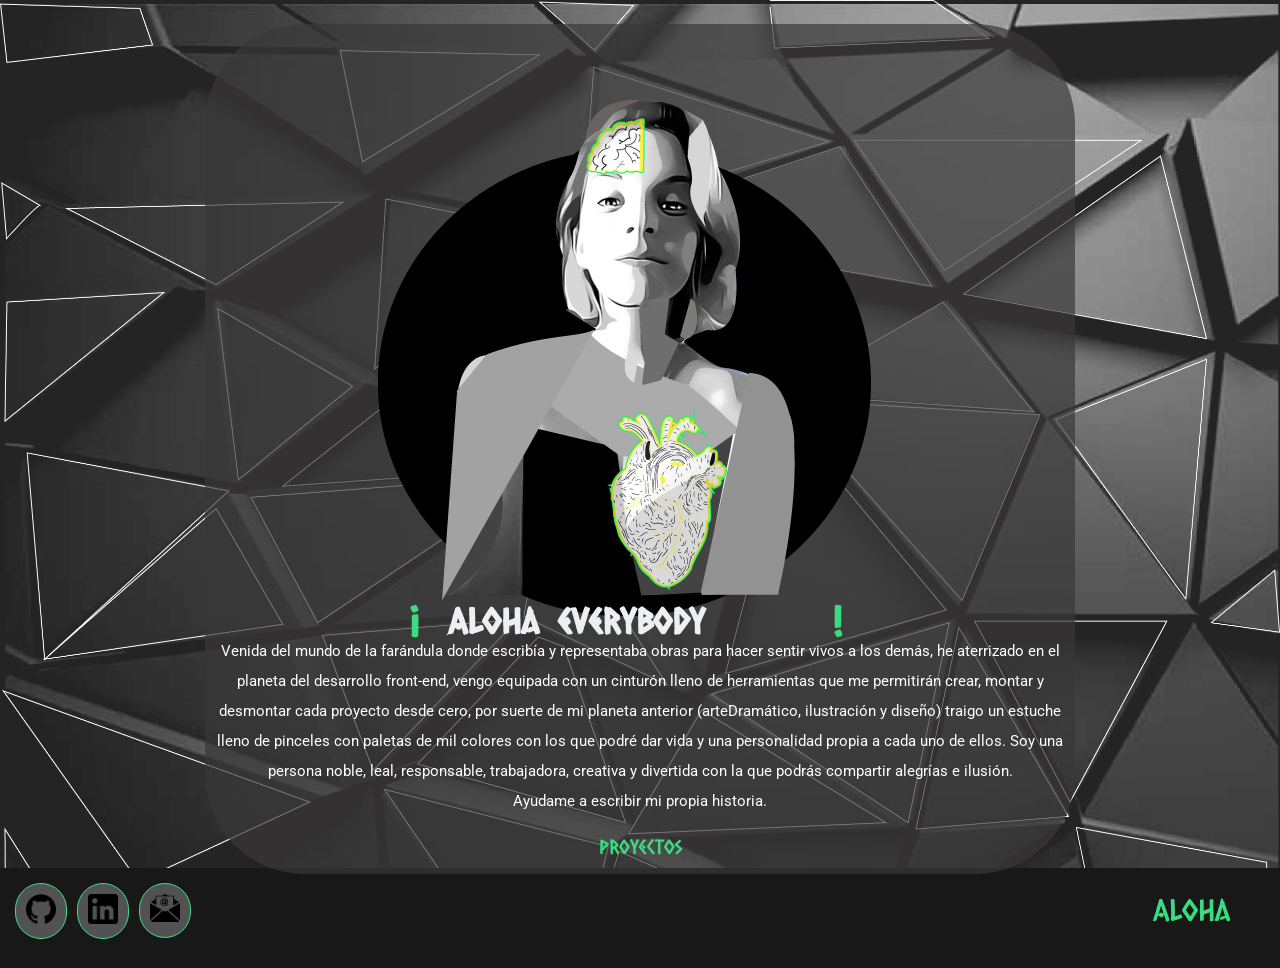
==== commit f59dfb9e: "mixins variables" ====
--- a/docs/index.html
+++ b/docs/index.html
@@ -1 +1 @@
-<!doctype html><html lang="en"><head><meta charset="utf-8"/><link rel="icon" href="./favicon.ico"/><link href="https://fonts.googleapis.com/css2?family=Roboto:wght@300&family=ZCOOL+QingKe+HuangYou&display=swap" rel="stylesheet"/><link href="https://fonts.googleapis.com/css2?family=Caesar+Dressing&display=swap" rel="stylesheet"/><meta name="viewport" content="width=device-width,initial-scale=1"/><meta name="theme-color" content="#000000"/><meta name="description" content="Web site created using create-react-app"/><title>React App</title><link href="./static/css/main.5127150a.chunk.css" rel="stylesheet"></head><body><div id="root"></div><script>!function(e){function r(r){for(var n,l,f=r[0],i=r[1],a=r[2],c=0,s=[];c<f.length;c++)l=f[c],Object.prototype.hasOwnProperty.call(o,l)&&o[l]&&s.push(o[l][0]),o[l]=0;for(n in i)Object.prototype.hasOwnProperty.call(i,n)&&(e[n]=i[n]);for(p&&p(r);s.length;)s.shift()();return u.push.apply(u,a||[]),t()}function t(){for(var e,r=0;r<u.length;r++){for(var t=u[r],n=!0,f=1;f<t.length;f++){var i=t[f];0!==o[i]&&(n=!1)}n&&(u.splice(r--,1),e=l(l.s=t[0]))}return e}var n={},o={1:0},u=[];function l(r){if(n[r])return n[r].exports;var t=n[r]={i:r,l:!1,exports:{}};return e[r].call(t.exports,t,t.exports,l),t.l=!0,t.exports}l.m=e,l.c=n,l.d=function(e,r,t){l.o(e,r)||Object.defineProperty(e,r,{enumerable:!0,get:t})},l.r=function(e){"undefined"!=typeof Symbol&&Symbol.toStringTag&&Object.defineProperty(e,Symbol.toStringTag,{value:"Module"}),Object.defineProperty(e,"__esModule",{value:!0})},l.t=function(e,r){if(1&r&&(e=l(e)),8&r)return e;if(4&r&&"object"==typeof e&&e&&e.__esModule)return e;var t=Object.create(null);if(l.r(t),Object.defineProperty(t,"default",{enumerable:!0,value:e}),2&r&&"string"!=typeof e)for(var n in e)l.d(t,n,function(r){return e[r]}.bind(null,n));return t},l.n=function(e){var r=e&&e.__esModule?function(){return e.default}:function(){return e};return l.d(r,"a",r),r},l.o=function(e,r){return Object.prototype.hasOwnProperty.call(e,r)},l.p="./";var f=this.webpackJsonp01=this.webpackJsonp01||[],i=f.push.bind(f);f.push=r,f=f.slice();for(var a=0;a<f.length;a++)r(f[a]);var p=i;t()}([])</script><script src="./static/js/2.a0b156c5.chunk.js"></script><script src="./static/js/main.57ce4f26.chunk.js"></script></body></html>+<!doctype html><html lang="en"><head><meta charset="utf-8"/><link rel="icon" href="./favicon.ico"/><link href="https://fonts.googleapis.com/css2?family=Roboto&display=swap" rel="stylesheet"/><link href="https://fonts.googleapis.com/css2?family=Caesar+Dressing&display=swap" rel="stylesheet"/><meta name="viewport" content="width=device-width,initial-scale=1"/><meta name="theme-color" content="#000000"/><meta name="description" content="Web site created using create-react-app"/><title>React App</title><link href="./static/css/main.d46b4d51.chunk.css" rel="stylesheet"></head><body><div id="root"></div><script>!function(e){function r(r){for(var n,l,f=r[0],i=r[1],a=r[2],c=0,s=[];c<f.length;c++)l=f[c],Object.prototype.hasOwnProperty.call(o,l)&&o[l]&&s.push(o[l][0]),o[l]=0;for(n in i)Object.prototype.hasOwnProperty.call(i,n)&&(e[n]=i[n]);for(p&&p(r);s.length;)s.shift()();return u.push.apply(u,a||[]),t()}function t(){for(var e,r=0;r<u.length;r++){for(var t=u[r],n=!0,f=1;f<t.length;f++){var i=t[f];0!==o[i]&&(n=!1)}n&&(u.splice(r--,1),e=l(l.s=t[0]))}return e}var n={},o={1:0},u=[];function l(r){if(n[r])return n[r].exports;var t=n[r]={i:r,l:!1,exports:{}};return e[r].call(t.exports,t,t.exports,l),t.l=!0,t.exports}l.m=e,l.c=n,l.d=function(e,r,t){l.o(e,r)||Object.defineProperty(e,r,{enumerable:!0,get:t})},l.r=function(e){"undefined"!=typeof Symbol&&Symbol.toStringTag&&Object.defineProperty(e,Symbol.toStringTag,{value:"Module"}),Object.defineProperty(e,"__esModule",{value:!0})},l.t=function(e,r){if(1&r&&(e=l(e)),8&r)return e;if(4&r&&"object"==typeof e&&e&&e.__esModule)return e;var t=Object.create(null);if(l.r(t),Object.defineProperty(t,"default",{enumerable:!0,value:e}),2&r&&"string"!=typeof e)for(var n in e)l.d(t,n,function(r){return e[r]}.bind(null,n));return t},l.n=function(e){var r=e&&e.__esModule?function(){return e.default}:function(){return e};return l.d(r,"a",r),r},l.o=function(e,r){return Object.prototype.hasOwnProperty.call(e,r)},l.p="./";var f=this.webpackJsonp01=this.webpackJsonp01||[],i=f.push.bind(f);f.push=r,f=f.slice();for(var a=0;a<f.length;a++)r(f[a]);var p=i;t()}([])</script><script src="./static/js/2.0165a395.chunk.js"></script><script src="./static/js/main.45471194.chunk.js"></script></body></html>
--- a/docs/static/css/main.d46b4d51.chunk.css
+++ b/docs/static/css/main.d46b4d51.chunk.css
@@ -0,0 +1,5 @@
+
+/*! normalize.css v8.0.1 | MIT License | github.com/necolas/normalize.css */.bio{background-image:url(../../static/media/pared.99b01041.png);background-size:cover;display:flex;flex-direction:column;align-items:center;padding:50px;justify-content:center;max-height:calc(100vh - 132px);background-color:#252424;background-blend-mode:lighten,luminosity}.bio__container{margin-top:30px;background-color:rgba(57,56,56,.687);border-radius:100px;padding:10px}.bio__tittle{color:#fff;font-family:"Caesar Dressing",cursive;font-size:25px}.bio__description{font-size:20px;color:#fff;max-width:850px;font-size:15px;line-height:30px}.bio__scroll{width:20px}.bio__p{margin:0}.bio .link{color:#3bdc80;padding:40px;font-family:"Caesar Dressing",cursive;font-size:20px}.bio__img{width:30px}.bio__img:hover{transform:scale(1.05);border-radius:50%;-webkit-border-radius:50%;box-shadow:0 0 5px 5x #3bdc80;-webkit-box-shadow:0 0 5px 5px #23653f}.bio__contactoInfo{font-family:"Caesar Dressing",cursive;color:#3bdc80}.bio .ilustracion{margin-top:50px}.content{position:absolute;transform:translate(-50%,-50%);overflow:hidden;font-family:"Caesar Dressing",cursive;font-size:35px;color:#ecf0f1;margin-left:410px}.content__container{font-weight:600;overflow:hidden;height:40px;padding:0 40px}.content__container:before{content:"¡";left:0}.content__container:after{content:"!";position:absolute;right:0}.content__container:after,.content__container:before{position:absolute;top:0;color:#3bdc80;font-size:42px;line-height:40px}.content__container__text{display:inline;float:left;margin:0}.content__container__list{margin-top:0;padding-left:110px;text-align:left;list-style:none;-webkit-animation-name:change;-webkit-animation-duration:10s;-webkit-animation-iteration-count:infinite;animation-name:change;animation-duration:10s;animation-iteration-count:infinite}.content__container__list__item{line-height:40px;margin:0}@-webkit-keyframes change{0%,12.66%,to{transform:translateZ(0)}16.66%,29.32%{transform:translate3d(0,-25%,0)}33.32%,45.98%{transform:translate3d(0,-50%,0)}49.98%,62.64%{transform:translate3d(0,-75%,0)}66.64%,79.3%{transform:translate3d(0,-50%,0)}83.3%,95.96%{transform:translate3d(0,-25%,0)}}@-webkit-keyframes opacity{0%,to{opacity:0}50%{opacity:1}}@keyframes opacity{0%,to{opacity:0}50%{opacity:1}}@keyframes change{0%,12.66%,to{transform:translateZ(0)}16.66%,29.32%{transform:translate3d(0,-25%,0)}33.32%,45.98%{transform:translate3d(0,-50%,0)}49.98%,62.64%{transform:translate3d(0,-75%,0)}66.64%,79.3%{transform:translate3d(0,-50%,0)}83.3%,95.96%{transform:translate3d(0,-25%,0)}}.project{text-decoration:none;width:300px;display:flex}.project .container{background-color:#535252;border-radius:20px;padding:10px;height:480px}.project .marco{background-color:#242323;display:flex;border-radius:20px;flex-direction:column;align-items:center;height:300px;width:300px}.project__image{width:200px;border-radius:20px;padding:20px}.project__image:hover{transform:scale(1.03)}.project__image--real{width:100%;border-radius:20px;object-fit:contain}.project__name{color:#3bdc80;font-family:"Caesar Dressing",cursive;font-size:20px;margin-top:10px}.project__github{color:#3bdc80}.project__technologies{color:#dffb61;display:flex;grid-row-gap:1px;grid-column-gap:9px;justify-content:center}.listItem{max-width:1300px;padding:20px;grid-gap:50px}.listItem,.projects{display:flex;justify-content:center;flex-wrap:wrap}.tittle{color:transparent;font-family:"Caesar Dressing",cursive}.contact{background-color:#535252;border-radius:10px;width:50px;margin:5px;border-radius:50px;display:flex;border:1px solid #3bdc80}.contact:hover{transform:scale(1.05);border-radius:50%;-webkit-border-radius:50%;box-shadow:0 0 5px 5x #3bdc80;-webkit-box-shadow:0 0 5px 5px #23653f}.contact__img{width:30px;padding:10px}.contactContainer{background-color:#181818;display:flex;justify-content:space-between;height:100px}.contactContainer__list{display:flex;margin:10px}.contactContainer__aloha{color:#3bdc80;font-family:"Caesar Dressing",cursive;margin-right:50px;font-size:30px;margin-top:25px}.contactContainer__aloha:hover{transform:scale(1.05)}
+
+/*! normalize.css v8.0.1 | MIT License | github.com/necolas/normalize.css */html{line-height:1.15;-webkit-text-size-adjust:100%}body{margin:0}main{display:block}h1{font-size:2em;margin:0}hr{box-sizing:content-box;height:0;overflow:visible}pre{font-family:monospace,monospace;font-size:1em}a{background-color:transparent}abbr[title]{border-bottom:none;text-decoration:underline;-webkit-text-decoration:underline dotted;text-decoration:underline dotted}b,strong{font-weight:bolder}code,kbd,samp{font-family:monospace,monospace;font-size:1em}small{font-size:80%}sub,sup{font-size:75%;line-height:0;position:relative;vertical-align:baseline}sub{bottom:-.25em}sup{top:-.5em}img{border-style:none}button,input,optgroup,select,textarea{font-family:inherit;font-size:100%;line-height:1.15;margin:0}button,input{overflow:visible}button,select{text-transform:none}[type=button],[type=reset],[type=submit],button{-webkit-appearance:button}[type=button]::-moz-focus-inner,[type=reset]::-moz-focus-inner,[type=submit]::-moz-focus-inner,button::-moz-focus-inner{border-style:none;padding:0}[type=button]:-moz-focusring,[type=reset]:-moz-focusring,[type=submit]:-moz-focusring,button:-moz-focusring{outline:1px dotted ButtonText}fieldset{padding:.35em .75em .625em}legend{box-sizing:border-box;color:inherit;display:table;max-width:100%;padding:0;white-space:normal}progress{vertical-align:baseline}textarea{overflow:auto}[type=checkbox],[type=radio]{box-sizing:border-box;padding:0}[type=number]::-webkit-inner-spin-button,[type=number]::-webkit-outer-spin-button{height:auto}[type=search]{-webkit-appearance:textfield;outline-offset:-2px}[type=search]::-webkit-search-decoration{-webkit-appearance:none}::-webkit-file-upload-button{-webkit-appearance:button;font:inherit}details{display:block}summary{display:list-item}[hidden],template{display:none}*{color:inherit;list-style-type:none;text-decoration:none;-moz-appearance:none;-webkit-appearance:none;appearance:none}.App{text-align:center;font-family:"Roboto",sans-serif;background:linear-gradient(180deg,#000,#383636);width:100%}
+/*# sourceMappingURL=main.d46b4d51.chunk.css.map */
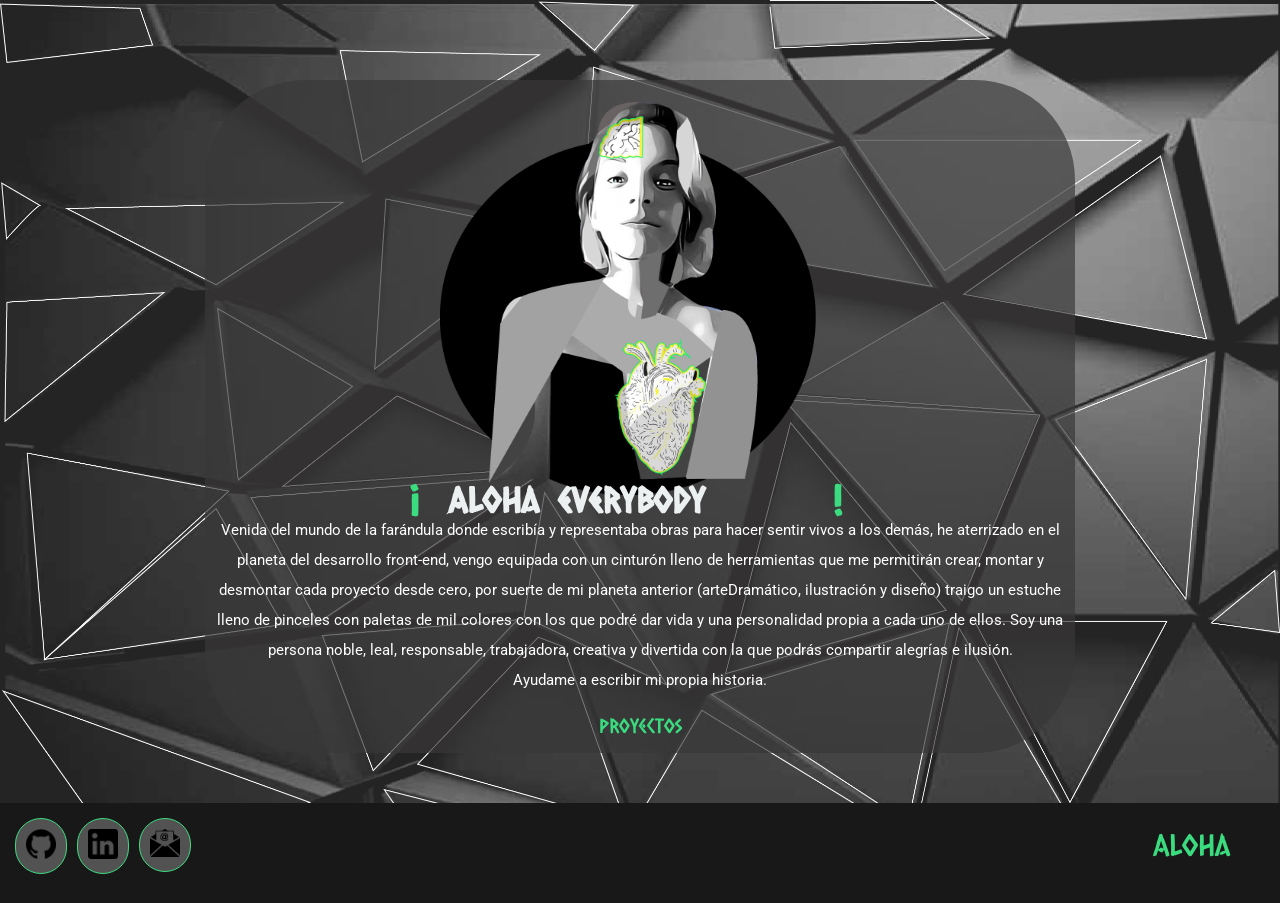
==== commit 606fe22d: "a falta de responsive" ====
--- a/docs/index.html
+++ b/docs/index.html
@@ -1 +1 @@
-<!doctype html><html lang="en"><head><meta charset="utf-8"/><link rel="icon" href="./favicon.ico"/><link href="https://fonts.googleapis.com/css2?family=Roboto&display=swap" rel="stylesheet"/><link href="https://fonts.googleapis.com/css2?family=Caesar+Dressing&display=swap" rel="stylesheet"/><meta name="viewport" content="width=device-width,initial-scale=1"/><meta name="theme-color" content="#000000"/><meta name="description" content="Web site created using create-react-app"/><title>React App</title><link href="./static/css/main.d46b4d51.chunk.css" rel="stylesheet"></head><body><div id="root"></div><script>!function(e){function r(r){for(var n,l,f=r[0],i=r[1],a=r[2],c=0,s=[];c<f.length;c++)l=f[c],Object.prototype.hasOwnProperty.call(o,l)&&o[l]&&s.push(o[l][0]),o[l]=0;for(n in i)Object.prototype.hasOwnProperty.call(i,n)&&(e[n]=i[n]);for(p&&p(r);s.length;)s.shift()();return u.push.apply(u,a||[]),t()}function t(){for(var e,r=0;r<u.length;r++){for(var t=u[r],n=!0,f=1;f<t.length;f++){var i=t[f];0!==o[i]&&(n=!1)}n&&(u.splice(r--,1),e=l(l.s=t[0]))}return e}var n={},o={1:0},u=[];function l(r){if(n[r])return n[r].exports;var t=n[r]={i:r,l:!1,exports:{}};return e[r].call(t.exports,t,t.exports,l),t.l=!0,t.exports}l.m=e,l.c=n,l.d=function(e,r,t){l.o(e,r)||Object.defineProperty(e,r,{enumerable:!0,get:t})},l.r=function(e){"undefined"!=typeof Symbol&&Symbol.toStringTag&&Object.defineProperty(e,Symbol.toStringTag,{value:"Module"}),Object.defineProperty(e,"__esModule",{value:!0})},l.t=function(e,r){if(1&r&&(e=l(e)),8&r)return e;if(4&r&&"object"==typeof e&&e&&e.__esModule)return e;var t=Object.create(null);if(l.r(t),Object.defineProperty(t,"default",{enumerable:!0,value:e}),2&r&&"string"!=typeof e)for(var n in e)l.d(t,n,function(r){return e[r]}.bind(null,n));return t},l.n=function(e){var r=e&&e.__esModule?function(){return e.default}:function(){return e};return l.d(r,"a",r),r},l.o=function(e,r){return Object.prototype.hasOwnProperty.call(e,r)},l.p="./";var f=this.webpackJsonp01=this.webpackJsonp01||[],i=f.push.bind(f);f.push=r,f=f.slice();for(var a=0;a<f.length;a++)r(f[a]);var p=i;t()}([])</script><script src="./static/js/2.0165a395.chunk.js"></script><script src="./static/js/main.45471194.chunk.js"></script></body></html>+<!doctype html><html lang="en"><head><meta charset="utf-8"/><link rel="icon" href="./favicon.ico"/><link href="https://fonts.googleapis.com/css2?family=Roboto&display=swap" rel="stylesheet"/><link href="https://fonts.googleapis.com/css2?family=Caesar+Dressing&display=swap" rel="stylesheet"/><meta name="viewport" content="width=device-width,initial-scale=1"/><meta name="theme-color" content="#000000"/><meta name="description" content="Web site created using create-react-app"/><title>React App</title><link href="./static/css/main.f8e34299.chunk.css" rel="stylesheet"></head><body><div id="root"></div><script>!function(e){function r(r){for(var n,l,f=r[0],i=r[1],a=r[2],c=0,s=[];c<f.length;c++)l=f[c],Object.prototype.hasOwnProperty.call(o,l)&&o[l]&&s.push(o[l][0]),o[l]=0;for(n in i)Object.prototype.hasOwnProperty.call(i,n)&&(e[n]=i[n]);for(p&&p(r);s.length;)s.shift()();return u.push.apply(u,a||[]),t()}function t(){for(var e,r=0;r<u.length;r++){for(var t=u[r],n=!0,f=1;f<t.length;f++){var i=t[f];0!==o[i]&&(n=!1)}n&&(u.splice(r--,1),e=l(l.s=t[0]))}return e}var n={},o={1:0},u=[];function l(r){if(n[r])return n[r].exports;var t=n[r]={i:r,l:!1,exports:{}};return e[r].call(t.exports,t,t.exports,l),t.l=!0,t.exports}l.m=e,l.c=n,l.d=function(e,r,t){l.o(e,r)||Object.defineProperty(e,r,{enumerable:!0,get:t})},l.r=function(e){"undefined"!=typeof Symbol&&Symbol.toStringTag&&Object.defineProperty(e,Symbol.toStringTag,{value:"Module"}),Object.defineProperty(e,"__esModule",{value:!0})},l.t=function(e,r){if(1&r&&(e=l(e)),8&r)return e;if(4&r&&"object"==typeof e&&e&&e.__esModule)return e;var t=Object.create(null);if(l.r(t),Object.defineProperty(t,"default",{enumerable:!0,value:e}),2&r&&"string"!=typeof e)for(var n in e)l.d(t,n,function(r){return e[r]}.bind(null,n));return t},l.n=function(e){var r=e&&e.__esModule?function(){return e.default}:function(){return e};return l.d(r,"a",r),r},l.o=function(e,r){return Object.prototype.hasOwnProperty.call(e,r)},l.p="./";var f=this.webpackJsonp01=this.webpackJsonp01||[],i=f.push.bind(f);f.push=r,f=f.slice();for(var a=0;a<f.length;a++)r(f[a]);var p=i;t()}([])</script><script src="./static/js/2.0165a395.chunk.js"></script><script src="./static/js/main.45471194.chunk.js"></script></body></html>
--- a/docs/static/css/main.f8e34299.chunk.css
+++ b/docs/static/css/main.f8e34299.chunk.css
@@ -0,0 +1,5 @@
+
+/*! normalize.css v8.0.1 | MIT License | github.com/necolas/normalize.css */.bio{background-image:url(../../static/media/pared.99b01041.png);background-size:cover;display:flex;flex-direction:column;align-items:center;padding:50px;justify-content:center;max-height:calc(100vh - 132px);background-color:#252424;background-blend-mode:lighten,luminosity}.bio .ilustracion{margin:0;width:400px}.bio__container{margin-top:30px;background-color:rgba(57,56,56,.687);border-radius:100px;padding:10px}.bio__tittle{color:#fff;font-family:"Caesar Dressing",cursive;font-size:25px}.bio__description{font-size:20px;color:#fff;max-width:850px;font-size:15px;line-height:30px}.bio__scroll{width:20px}.bio__p{margin:0}.bio .link{color:#3bdc80;padding:40px;font-family:"Caesar Dressing",cursive;font-size:20px}.bio__img{width:30px}.bio__img:hover{transform:scale(1.05);border-radius:50%;-webkit-border-radius:50%;box-shadow:0 0 5px 5x #3bdc80;-webkit-box-shadow:0 0 5px 5px #23653f}.bio__contactoInfo{color:#3bdc80}.bio__contactoInfo,.content{font-family:"Caesar Dressing",cursive}.content{position:absolute;transform:translate(-50%,-50%);overflow:hidden;font-size:35px;color:#ecf0f1;margin-left:410px}.content__container{font-weight:600;overflow:hidden;height:40px;padding:0 40px}.content__container:before{content:"¡";left:0}.content__container:after{content:"!";position:absolute;right:0}.content__container:after,.content__container:before{position:absolute;top:0;color:#3bdc80;font-size:42px;line-height:40px}.content__container__text{display:inline;float:left;margin:0}.content__container__list{margin-top:0;padding-left:110px;text-align:left;list-style:none;-webkit-animation-name:change;-webkit-animation-duration:10s;-webkit-animation-iteration-count:infinite;animation-name:change;animation-duration:10s;animation-iteration-count:infinite}.content__container__list__item{line-height:40px;margin:0}@-webkit-keyframes change{0%,12.66%,to{transform:translateZ(0)}16.66%,29.32%{transform:translate3d(0,-25%,0)}33.32%,45.98%{transform:translate3d(0,-50%,0)}49.98%,62.64%{transform:translate3d(0,-75%,0)}66.64%,79.3%{transform:translate3d(0,-50%,0)}83.3%,95.96%{transform:translate3d(0,-25%,0)}}@-webkit-keyframes opacity{0%,to{opacity:0}50%{opacity:1}}@keyframes opacity{0%,to{opacity:0}50%{opacity:1}}@keyframes change{0%,12.66%,to{transform:translateZ(0)}16.66%,29.32%{transform:translate3d(0,-25%,0)}33.32%,45.98%{transform:translate3d(0,-50%,0)}49.98%,62.64%{transform:translate3d(0,-75%,0)}66.64%,79.3%{transform:translate3d(0,-50%,0)}83.3%,95.96%{transform:translate3d(0,-25%,0)}}.project{text-decoration:none;width:300px;display:flex}.project .container{background-color:#535252;border-radius:20px;padding:10px;height:480px}.project .marco{background-color:#242323;display:flex;border-radius:20px;flex-direction:column;align-items:center;height:300px;width:300px}.project__image{width:200px;border-radius:20px;padding:20px}.project__image:hover{transform:scale(1.03)}.project__image--real{width:100%;border-radius:20px;object-fit:contain}.project__name{color:#3bdc80;font-family:"Caesar Dressing",cursive;font-size:20px;margin-top:10px}.project__github{color:#3bdc80}.project__technologies{color:#dffb61;display:flex;grid-row-gap:1px;grid-column-gap:9px;justify-content:center}.listItem{max-width:1300px;padding:20px;grid-gap:50px}.listItem,.projects{display:flex;justify-content:center;flex-wrap:wrap}.tittle{color:transparent;font-family:"Caesar Dressing",cursive}.contact{background-color:#535252;border-radius:10px;width:50px;margin:5px;border-radius:50px;display:flex;border:1px solid #3bdc80}.contact:hover{transform:scale(1.05);border-radius:50%;-webkit-border-radius:50%;box-shadow:0 0 5px 5x #3bdc80;-webkit-box-shadow:0 0 5px 5px #23653f}.contact__img{width:30px;padding:10px}.contactContainer{background-color:#181818;display:flex;justify-content:space-between;height:100px}.contactContainer__list{display:flex;margin:10px}.contactContainer__aloha{color:#3bdc80;font-family:"Caesar Dressing",cursive;margin-right:50px;font-size:30px;margin-top:25px}.contactContainer__aloha:hover{transform:scale(1.05)}
+
+/*! normalize.css v8.0.1 | MIT License | github.com/necolas/normalize.css */html{line-height:1.15;-webkit-text-size-adjust:100%}body{margin:0}main{display:block}h1{font-size:2em;margin:0}hr{box-sizing:content-box;height:0;overflow:visible}pre{font-family:monospace,monospace;font-size:1em}a{background-color:transparent}abbr[title]{border-bottom:none;text-decoration:underline;-webkit-text-decoration:underline dotted;text-decoration:underline dotted}b,strong{font-weight:bolder}code,kbd,samp{font-family:monospace,monospace;font-size:1em}small{font-size:80%}sub,sup{font-size:75%;line-height:0;position:relative;vertical-align:baseline}sub{bottom:-.25em}sup{top:-.5em}img{border-style:none}button,input,optgroup,select,textarea{font-family:inherit;font-size:100%;line-height:1.15;margin:0}button,input{overflow:visible}button,select{text-transform:none}[type=button],[type=reset],[type=submit],button{-webkit-appearance:button}[type=button]::-moz-focus-inner,[type=reset]::-moz-focus-inner,[type=submit]::-moz-focus-inner,button::-moz-focus-inner{border-style:none;padding:0}[type=button]:-moz-focusring,[type=reset]:-moz-focusring,[type=submit]:-moz-focusring,button:-moz-focusring{outline:1px dotted ButtonText}fieldset{padding:.35em .75em .625em}legend{box-sizing:border-box;color:inherit;display:table;max-width:100%;padding:0;white-space:normal}progress{vertical-align:baseline}textarea{overflow:auto}[type=checkbox],[type=radio]{box-sizing:border-box;padding:0}[type=number]::-webkit-inner-spin-button,[type=number]::-webkit-outer-spin-button{height:auto}[type=search]{-webkit-appearance:textfield;outline-offset:-2px}[type=search]::-webkit-search-decoration{-webkit-appearance:none}::-webkit-file-upload-button{-webkit-appearance:button;font:inherit}details{display:block}summary{display:list-item}[hidden],template{display:none}*{color:inherit;list-style-type:none;text-decoration:none;-moz-appearance:none;-webkit-appearance:none;appearance:none}.App{text-align:center;font-family:"Roboto",sans-serif;background:linear-gradient(180deg,#000,#383636);width:100%}
+/*# sourceMappingURL=main.f8e34299.chunk.css.map */
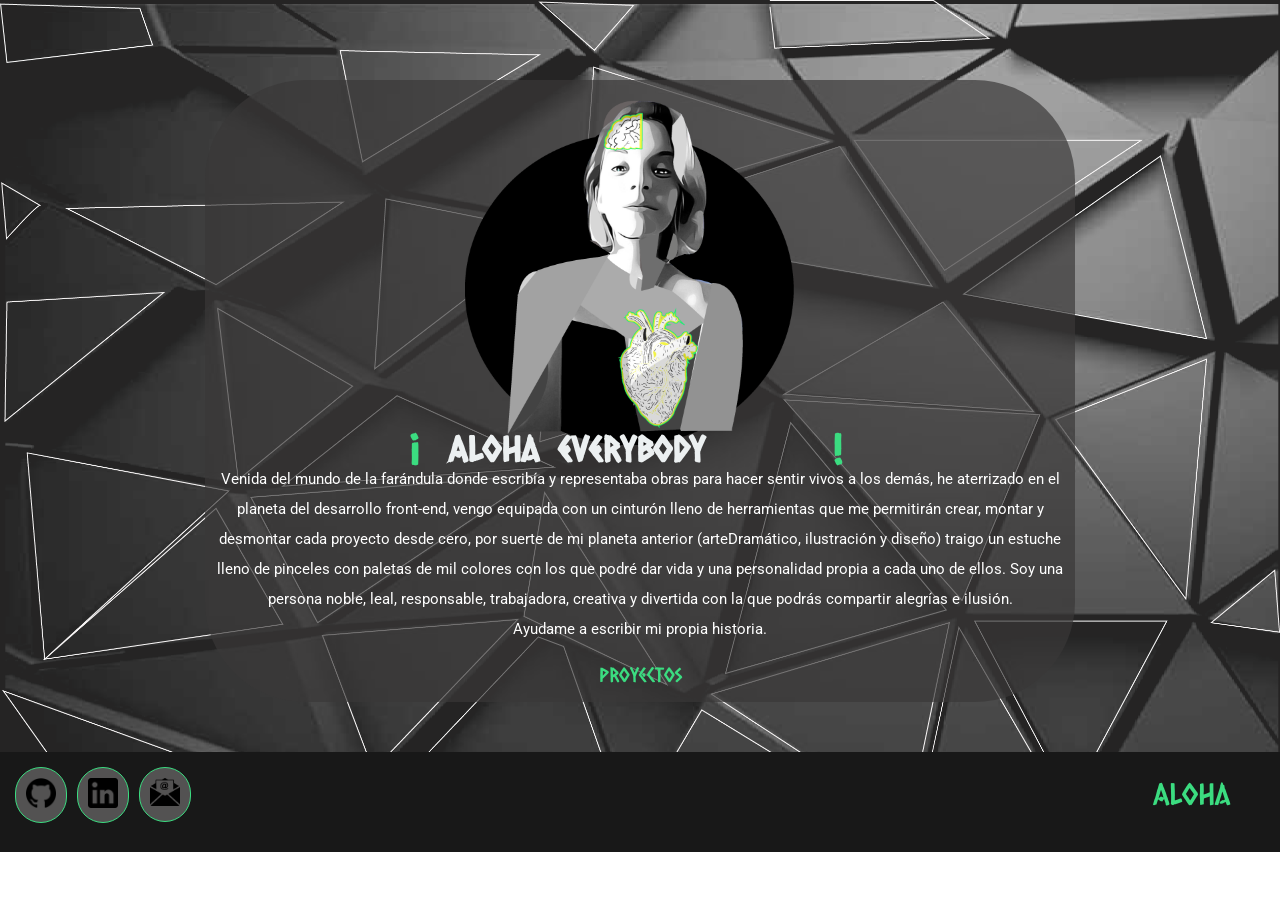
==== commit b8906452: "work in progress" ====
--- a/docs/index.html
+++ b/docs/index.html
@@ -1 +1 @@
-<!doctype html><html lang="en"><head><meta charset="utf-8"/><link rel="icon" href="./favicon.ico"/><link href="https://fonts.googleapis.com/css2?family=Roboto&display=swap" rel="stylesheet"/><link href="https://fonts.googleapis.com/css2?family=Caesar+Dressing&display=swap" rel="stylesheet"/><meta name="viewport" content="width=device-width,initial-scale=1"/><meta name="theme-color" content="#000000"/><meta name="description" content="Web site created using create-react-app"/><title>React App</title><link href="./static/css/main.f8e34299.chunk.css" rel="stylesheet"></head><body><div id="root"></div><script>!function(e){function r(r){for(var n,l,f=r[0],i=r[1],a=r[2],c=0,s=[];c<f.length;c++)l=f[c],Object.prototype.hasOwnProperty.call(o,l)&&o[l]&&s.push(o[l][0]),o[l]=0;for(n in i)Object.prototype.hasOwnProperty.call(i,n)&&(e[n]=i[n]);for(p&&p(r);s.length;)s.shift()();return u.push.apply(u,a||[]),t()}function t(){for(var e,r=0;r<u.length;r++){for(var t=u[r],n=!0,f=1;f<t.length;f++){var i=t[f];0!==o[i]&&(n=!1)}n&&(u.splice(r--,1),e=l(l.s=t[0]))}return e}var n={},o={1:0},u=[];function l(r){if(n[r])return n[r].exports;var t=n[r]={i:r,l:!1,exports:{}};return e[r].call(t.exports,t,t.exports,l),t.l=!0,t.exports}l.m=e,l.c=n,l.d=function(e,r,t){l.o(e,r)||Object.defineProperty(e,r,{enumerable:!0,get:t})},l.r=function(e){"undefined"!=typeof Symbol&&Symbol.toStringTag&&Object.defineProperty(e,Symbol.toStringTag,{value:"Module"}),Object.defineProperty(e,"__esModule",{value:!0})},l.t=function(e,r){if(1&r&&(e=l(e)),8&r)return e;if(4&r&&"object"==typeof e&&e&&e.__esModule)return e;var t=Object.create(null);if(l.r(t),Object.defineProperty(t,"default",{enumerable:!0,value:e}),2&r&&"string"!=typeof e)for(var n in e)l.d(t,n,function(r){return e[r]}.bind(null,n));return t},l.n=function(e){var r=e&&e.__esModule?function(){return e.default}:function(){return e};return l.d(r,"a",r),r},l.o=function(e,r){return Object.prototype.hasOwnProperty.call(e,r)},l.p="./";var f=this.webpackJsonp01=this.webpackJsonp01||[],i=f.push.bind(f);f.push=r,f=f.slice();for(var a=0;a<f.length;a++)r(f[a]);var p=i;t()}([])</script><script src="./static/js/2.0165a395.chunk.js"></script><script src="./static/js/main.45471194.chunk.js"></script></body></html>+<!doctype html><html lang="en"><head><meta charset="utf-8"/><link rel="icon" href="./favicon.ico"/><link href="https://fonts.googleapis.com/css2?family=Roboto&display=swap" rel="stylesheet"/><link href="https://fonts.googleapis.com/css2?family=Caesar+Dressing&display=swap" rel="stylesheet"/><meta name="viewport" content="width=device-width,initial-scale=1"/><meta name="theme-color" content="#000000"/><meta name="description" content="Web site created using create-react-app"/><title>React App</title><link href="./static/css/main.cc0307de.chunk.css" rel="stylesheet"></head><body><div id="root"></div><script>!function(e){function r(r){for(var n,l,f=r[0],i=r[1],a=r[2],c=0,s=[];c<f.length;c++)l=f[c],Object.prototype.hasOwnProperty.call(o,l)&&o[l]&&s.push(o[l][0]),o[l]=0;for(n in i)Object.prototype.hasOwnProperty.call(i,n)&&(e[n]=i[n]);for(p&&p(r);s.length;)s.shift()();return u.push.apply(u,a||[]),t()}function t(){for(var e,r=0;r<u.length;r++){for(var t=u[r],n=!0,f=1;f<t.length;f++){var i=t[f];0!==o[i]&&(n=!1)}n&&(u.splice(r--,1),e=l(l.s=t[0]))}return e}var n={},o={1:0},u=[];function l(r){if(n[r])return n[r].exports;var t=n[r]={i:r,l:!1,exports:{}};return e[r].call(t.exports,t,t.exports,l),t.l=!0,t.exports}l.m=e,l.c=n,l.d=function(e,r,t){l.o(e,r)||Object.defineProperty(e,r,{enumerable:!0,get:t})},l.r=function(e){"undefined"!=typeof Symbol&&Symbol.toStringTag&&Object.defineProperty(e,Symbol.toStringTag,{value:"Module"}),Object.defineProperty(e,"__esModule",{value:!0})},l.t=function(e,r){if(1&r&&(e=l(e)),8&r)return e;if(4&r&&"object"==typeof e&&e&&e.__esModule)return e;var t=Object.create(null);if(l.r(t),Object.defineProperty(t,"default",{enumerable:!0,value:e}),2&r&&"string"!=typeof e)for(var n in e)l.d(t,n,function(r){return e[r]}.bind(null,n));return t},l.n=function(e){var r=e&&e.__esModule?function(){return e.default}:function(){return e};return l.d(r,"a",r),r},l.o=function(e,r){return Object.prototype.hasOwnProperty.call(e,r)},l.p="./";var f=this.webpackJsonp01=this.webpackJsonp01||[],i=f.push.bind(f);f.push=r,f=f.slice();for(var a=0;a<f.length;a++)r(f[a]);var p=i;t()}([])</script><script src="./static/js/2.0165a395.chunk.js"></script><script src="./static/js/main.45471194.chunk.js"></script></body></html>
--- a/docs/static/css/main.cc0307de.chunk.css
+++ b/docs/static/css/main.cc0307de.chunk.css
@@ -0,0 +1,5 @@
+
+/*! normalize.css v8.0.1 | MIT License | github.com/necolas/normalize.css */.bio{background-image:url(../../static/media/pared.99b01041.png);background-size:cover;display:flex;flex-direction:column;align-items:center;padding:50px;justify-content:center;background-color:#252424;background-blend-mode:lighten,luminosity}.bio .ilustracion{margin:0;width:350px}.bio__container{margin-top:30px;background-color:rgba(57,56,56,.687);border-radius:100px;padding:10px}.bio__tittle{color:#fff;font-family:"Caesar Dressing",cursive;font-size:25px}.bio__description{font-size:20px;color:#fff;max-width:850px;font-size:15px;line-height:30px}.bio__scroll{width:20px}.bio__p{margin:0}.bio .link{color:#3bdc80;padding:40px;font-family:"Caesar Dressing",cursive;font-size:20px}.bio__img{width:30px}.bio__img:hover{transform:scale(1.05);border-radius:50%;-webkit-border-radius:50%;box-shadow:0 0 5px 5x #3bdc80;-webkit-box-shadow:0 0 5px 5px #23653f}.bio__contactoInfo{color:#3bdc80}.bio__contactoInfo,.content{font-family:"Caesar Dressing",cursive}.content{position:absolute;transform:translate(-50%,-50%);overflow:hidden;font-size:35px;color:#ecf0f1;margin-left:410px}.content__container{font-weight:600;overflow:hidden;height:40px;padding:0 40px}.content__container:before{content:"¡";left:0}.content__container:after{content:"!";position:absolute;right:0}.content__container:after,.content__container:before{position:absolute;top:0;color:#3bdc80;font-size:42px;line-height:40px}.content__container__text{display:inline;float:left;margin:0}.content__container__list{margin-top:0;padding-left:110px;text-align:left;list-style:none;-webkit-animation-name:change;-webkit-animation-duration:10s;-webkit-animation-iteration-count:infinite;animation-name:change;animation-duration:10s;animation-iteration-count:infinite}.content__container__list__item{line-height:40px;margin:0}@-webkit-keyframes change{0%,12.66%,to{transform:translateZ(0)}16.66%,29.32%{transform:translate3d(0,-25%,0)}33.32%,45.98%{transform:translate3d(0,-50%,0)}49.98%,62.64%{transform:translate3d(0,-75%,0)}66.64%,79.3%{transform:translate3d(0,-50%,0)}83.3%,95.96%{transform:translate3d(0,-25%,0)}}@-webkit-keyframes opacity{0%,to{opacity:0}50%{opacity:1}}@keyframes opacity{0%,to{opacity:0}50%{opacity:1}}@keyframes change{0%,12.66%,to{transform:translateZ(0)}16.66%,29.32%{transform:translate3d(0,-25%,0)}33.32%,45.98%{transform:translate3d(0,-50%,0)}49.98%,62.64%{transform:translate3d(0,-75%,0)}66.64%,79.3%{transform:translate3d(0,-50%,0)}83.3%,95.96%{transform:translate3d(0,-25%,0)}}.project{text-decoration:none;width:300px;display:flex}.project .container{background-color:#535252;border-radius:20px;padding:10px;height:480px}.project .marco{background-color:#242323;display:flex;border-radius:20px;flex-direction:column;align-items:center;height:300px;width:300px}.project__image{width:200px;border-radius:20px;padding:20px}.project__image:hover{transform:scale(1.03)}.project__image--real{width:100%;border-radius:20px;object-fit:contain}.project__name{color:#3bdc80;font-family:"Caesar Dressing",cursive;font-size:20px;margin-top:10px}.project__github{color:#3bdc80}.project__technologies{color:#dffb61;display:flex;grid-row-gap:1px;grid-column-gap:9px;justify-content:center}.listItem{max-width:1300px;padding:20px;grid-gap:50px}.listItem,.projects{display:flex;justify-content:center;flex-wrap:wrap}.tittle{color:transparent;font-family:"Caesar Dressing",cursive}.contact{background-color:#535252;border-radius:10px;width:50px;margin:5px;border-radius:50px;display:flex;border:1px solid #3bdc80}.contact:hover{transform:scale(1.05);border-radius:50%;-webkit-border-radius:50%;box-shadow:0 0 5px 5x #3bdc80;-webkit-box-shadow:0 0 5px 5px #23653f}.contact__img{width:30px;padding:10px}.contactContainer{background-color:#181818;display:flex;justify-content:space-between;height:100px}.contactContainer__list{display:flex;margin:10px}.contactContainer__aloha{color:#3bdc80;font-family:"Caesar Dressing",cursive;margin-right:50px;font-size:30px;margin-top:25px}.contactContainer__aloha:hover{transform:scale(1.05)}
+
+/*! normalize.css v8.0.1 | MIT License | github.com/necolas/normalize.css */html{line-height:1.15;-webkit-text-size-adjust:100%}body{margin:0}main{display:block}h1{font-size:2em;margin:0}hr{box-sizing:content-box;height:0;overflow:visible}pre{font-family:monospace,monospace;font-size:1em}a{background-color:transparent}abbr[title]{border-bottom:none;text-decoration:underline;-webkit-text-decoration:underline dotted;text-decoration:underline dotted}b,strong{font-weight:bolder}code,kbd,samp{font-family:monospace,monospace;font-size:1em}small{font-size:80%}sub,sup{font-size:75%;line-height:0;position:relative;vertical-align:baseline}sub{bottom:-.25em}sup{top:-.5em}img{border-style:none}button,input,optgroup,select,textarea{font-family:inherit;font-size:100%;line-height:1.15;margin:0}button,input{overflow:visible}button,select{text-transform:none}[type=button],[type=reset],[type=submit],button{-webkit-appearance:button}[type=button]::-moz-focus-inner,[type=reset]::-moz-focus-inner,[type=submit]::-moz-focus-inner,button::-moz-focus-inner{border-style:none;padding:0}[type=button]:-moz-focusring,[type=reset]:-moz-focusring,[type=submit]:-moz-focusring,button:-moz-focusring{outline:1px dotted ButtonText}fieldset{padding:.35em .75em .625em}legend{box-sizing:border-box;color:inherit;display:table;max-width:100%;padding:0;white-space:normal}progress{vertical-align:baseline}textarea{overflow:auto}[type=checkbox],[type=radio]{box-sizing:border-box;padding:0}[type=number]::-webkit-inner-spin-button,[type=number]::-webkit-outer-spin-button{height:auto}[type=search]{-webkit-appearance:textfield;outline-offset:-2px}[type=search]::-webkit-search-decoration{-webkit-appearance:none}::-webkit-file-upload-button{-webkit-appearance:button;font:inherit}details{display:block}summary{display:list-item}[hidden],template{display:none}*{color:inherit;list-style-type:none;text-decoration:none;-moz-appearance:none;-webkit-appearance:none;appearance:none}.App{text-align:center;font-family:"Roboto",sans-serif;background:linear-gradient(180deg,#000,#383636);width:100%}
+/*# sourceMappingURL=main.cc0307de.chunk.css.map */
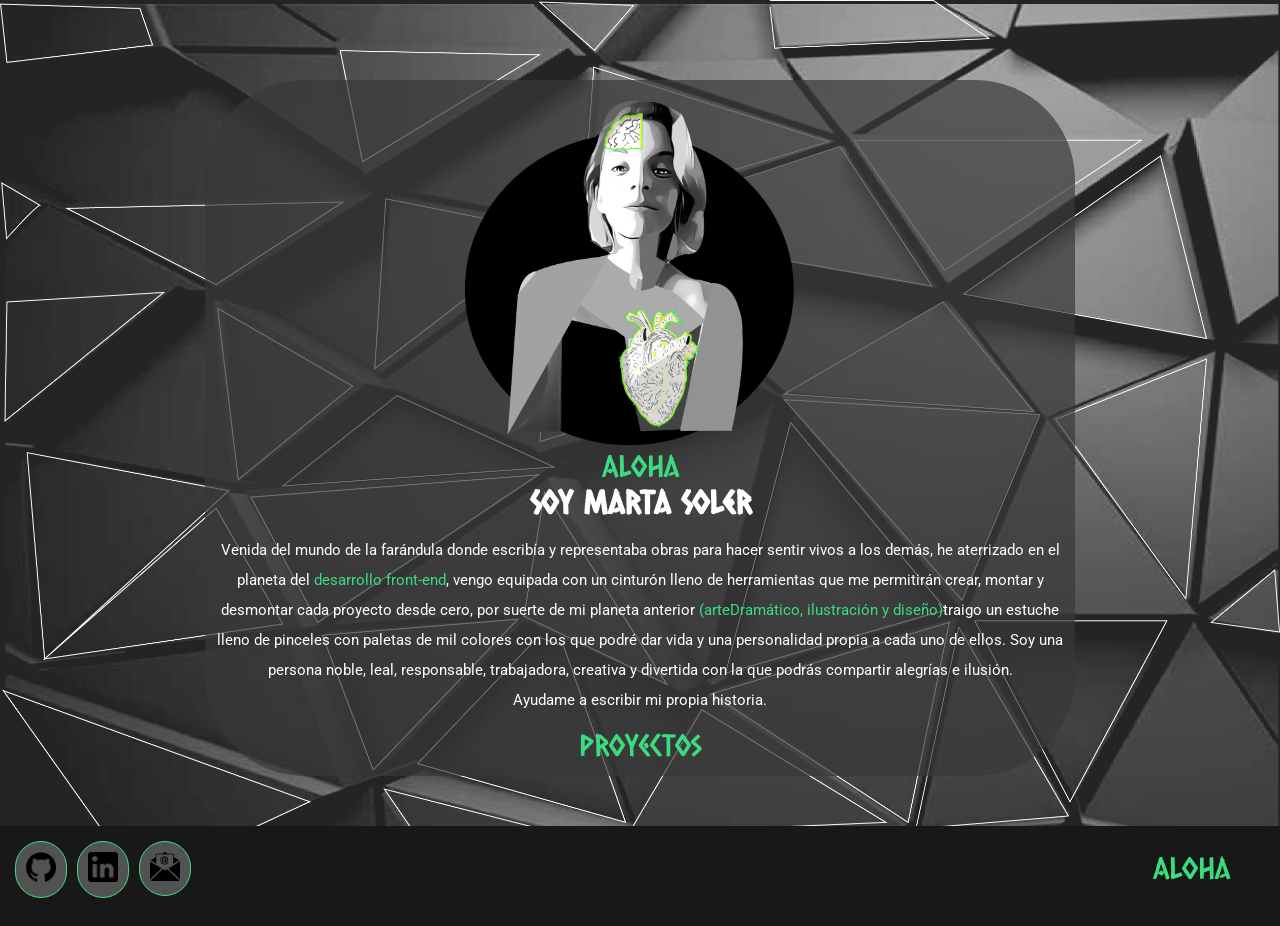
==== commit a2f39a64: "responsive" ====
--- a/docs/index.html
+++ b/docs/index.html
@@ -1 +1 @@
-<!doctype html><html lang="en"><head><meta charset="utf-8"/><link rel="icon" href="./favicon.ico"/><link href="https://fonts.googleapis.com/css2?family=Roboto&display=swap" rel="stylesheet"/><link href="https://fonts.googleapis.com/css2?family=Caesar+Dressing&display=swap" rel="stylesheet"/><meta name="viewport" content="width=device-width,initial-scale=1"/><meta name="theme-color" content="#000000"/><meta name="description" content="Web site created using create-react-app"/><title>React App</title><link href="./static/css/main.cc0307de.chunk.css" rel="stylesheet"></head><body><div id="root"></div><script>!function(e){function r(r){for(var n,l,f=r[0],i=r[1],a=r[2],c=0,s=[];c<f.length;c++)l=f[c],Object.prototype.hasOwnProperty.call(o,l)&&o[l]&&s.push(o[l][0]),o[l]=0;for(n in i)Object.prototype.hasOwnProperty.call(i,n)&&(e[n]=i[n]);for(p&&p(r);s.length;)s.shift()();return u.push.apply(u,a||[]),t()}function t(){for(var e,r=0;r<u.length;r++){for(var t=u[r],n=!0,f=1;f<t.length;f++){var i=t[f];0!==o[i]&&(n=!1)}n&&(u.splice(r--,1),e=l(l.s=t[0]))}return e}var n={},o={1:0},u=[];function l(r){if(n[r])return n[r].exports;var t=n[r]={i:r,l:!1,exports:{}};return e[r].call(t.exports,t,t.exports,l),t.l=!0,t.exports}l.m=e,l.c=n,l.d=function(e,r,t){l.o(e,r)||Object.defineProperty(e,r,{enumerable:!0,get:t})},l.r=function(e){"undefined"!=typeof Symbol&&Symbol.toStringTag&&Object.defineProperty(e,Symbol.toStringTag,{value:"Module"}),Object.defineProperty(e,"__esModule",{value:!0})},l.t=function(e,r){if(1&r&&(e=l(e)),8&r)return e;if(4&r&&"object"==typeof e&&e&&e.__esModule)return e;var t=Object.create(null);if(l.r(t),Object.defineProperty(t,"default",{enumerable:!0,value:e}),2&r&&"string"!=typeof e)for(var n in e)l.d(t,n,function(r){return e[r]}.bind(null,n));return t},l.n=function(e){var r=e&&e.__esModule?function(){return e.default}:function(){return e};return l.d(r,"a",r),r},l.o=function(e,r){return Object.prototype.hasOwnProperty.call(e,r)},l.p="./";var f=this.webpackJsonp01=this.webpackJsonp01||[],i=f.push.bind(f);f.push=r,f=f.slice();for(var a=0;a<f.length;a++)r(f[a]);var p=i;t()}([])</script><script src="./static/js/2.0165a395.chunk.js"></script><script src="./static/js/main.45471194.chunk.js"></script></body></html>+<!doctype html><html lang="en"><head><meta charset="utf-8"/><link rel="icon" href="./favicon.ico"/><link href="https://fonts.googleapis.com/css2?family=Roboto&display=swap" rel="stylesheet"/><link href="https://fonts.googleapis.com/css2?family=Caesar+Dressing&display=swap" rel="stylesheet"/><meta name="viewport" content="width=device-width,initial-scale=1"/><meta name="theme-color" content="#000000"/><meta name="description" content="Web site created using create-react-app"/><title>PortFolio Marta Soler</title><link href="./static/css/main.f4a28ad3.chunk.css" rel="stylesheet"></head><body><div id="root"></div><script>!function(e){function r(r){for(var n,l,f=r[0],i=r[1],a=r[2],c=0,s=[];c<f.length;c++)l=f[c],Object.prototype.hasOwnProperty.call(o,l)&&o[l]&&s.push(o[l][0]),o[l]=0;for(n in i)Object.prototype.hasOwnProperty.call(i,n)&&(e[n]=i[n]);for(p&&p(r);s.length;)s.shift()();return u.push.apply(u,a||[]),t()}function t(){for(var e,r=0;r<u.length;r++){for(var t=u[r],n=!0,f=1;f<t.length;f++){var i=t[f];0!==o[i]&&(n=!1)}n&&(u.splice(r--,1),e=l(l.s=t[0]))}return e}var n={},o={1:0},u=[];function l(r){if(n[r])return n[r].exports;var t=n[r]={i:r,l:!1,exports:{}};return e[r].call(t.exports,t,t.exports,l),t.l=!0,t.exports}l.m=e,l.c=n,l.d=function(e,r,t){l.o(e,r)||Object.defineProperty(e,r,{enumerable:!0,get:t})},l.r=function(e){"undefined"!=typeof Symbol&&Symbol.toStringTag&&Object.defineProperty(e,Symbol.toStringTag,{value:"Module"}),Object.defineProperty(e,"__esModule",{value:!0})},l.t=function(e,r){if(1&r&&(e=l(e)),8&r)return e;if(4&r&&"object"==typeof e&&e&&e.__esModule)return e;var t=Object.create(null);if(l.r(t),Object.defineProperty(t,"default",{enumerable:!0,value:e}),2&r&&"string"!=typeof e)for(var n in e)l.d(t,n,function(r){return e[r]}.bind(null,n));return t},l.n=function(e){var r=e&&e.__esModule?function(){return e.default}:function(){return e};return l.d(r,"a",r),r},l.o=function(e,r){return Object.prototype.hasOwnProperty.call(e,r)},l.p="./";var f=this.webpackJsonp01=this.webpackJsonp01||[],i=f.push.bind(f);f.push=r,f=f.slice();for(var a=0;a<f.length;a++)r(f[a]);var p=i;t()}([])</script><script src="./static/js/2.0165a395.chunk.js"></script><script src="./static/js/main.15e19410.chunk.js"></script></body></html>
--- a/docs/static/css/main.f4a28ad3.chunk.css
+++ b/docs/static/css/main.f4a28ad3.chunk.css
@@ -0,0 +1,5 @@
+
+/*! normalize.css v8.0.1 | MIT License | github.com/necolas/normalize.css */.bio{background-image:url(../../static/media/pared.99b01041.png);background-size:cover;display:flex;flex-direction:column;align-items:center;padding:50px;justify-content:center;background-color:#252424;background-blend-mode:lighten,luminosity}.bio .ilustracion{margin:0;width:350px}.bio .art,.bio .front{color:#3bdc80}.bio__container{margin-top:30px;background-color:rgba(57,56,56,.687);border-radius:100px;padding:10px}.bio__tittle{color:#fff;font-family:"Caesar Dressing",cursive;font-size:25px}.bio__description{font-size:20px;color:#fff;max-width:850px;font-size:15px;line-height:30px}.bio__scroll{width:20px}.bio__p{margin:0}.bio .link{color:#3bdc80;padding:40px;font-family:"Caesar Dressing",cursive;font-size:30px}.bio__img{width:30px}.bio__img:hover{transform:scale(1.05);border-radius:50%;-webkit-border-radius:50%;box-shadow:0 0 5px 5x #3bdc80;-webkit-box-shadow:0 0 5px 5px #23653f}.bio__aloha,.bio__contactoInfo{font-family:"Caesar Dressing",cursive;color:#3bdc80}.bio__aloha{font-size:30px}.bio__name{color:#fff}.bio__name,.content{font-family:"Caesar Dressing",cursive}.content{transform:translate(-50%,-50%);overflow:hidden;font-size:35px;color:#ecf0f1;position:absolute}.content__container{height:40px;margin-left:800px}.content__container__text{display:flex;margin:0;align-items:cente}.content__container__list{margin-top:0;padding-left:110px;text-align:left;list-style:none;-webkit-animation-name:change;-webkit-animation-duration:10s;-webkit-animation-iteration-count:infinite;animation-name:change;animation-duration:10s;animation-iteration-count:infinite}.content__container__list__item{line-height:40px;margin:0}@-webkit-keyframes change{0%,12.66%,to{transform:translateZ(0)}16.66%,29.32%{transform:translate3d(0,-25%,0)}33.32%,45.98%{transform:translate3d(0,-50%,0)}49.98%,62.64%{transform:translate3d(0,-75%,0)}66.64%,79.3%{transform:translate3d(0,-50%,0)}83.3%,95.96%{transform:translate3d(0,-25%,0)}}@-webkit-keyframes opacity{0%,to{opacity:0}50%{opacity:1}}@keyframes opacity{0%,to{opacity:0}50%{opacity:1}}@keyframes change{0%,12.66%,to{transform:translateZ(0)}16.66%,29.32%{transform:translate3d(0,-25%,0)}33.32%,45.98%{transform:translate3d(0,-50%,0)}49.98%,62.64%{transform:translate3d(0,-75%,0)}66.64%,79.3%{transform:translate3d(0,-50%,0)}83.3%,95.96%{transform:translate3d(0,-25%,0)}}.project{text-decoration:none;width:250px;display:flex;justify-content:center;align-items:center;color:#fff;font-size:15px;line-height:20px}.project .container{background-color:#535252;border-radius:20px;padding:10px;height:455px}.project .marco{background-color:#242323;display:flex;border-radius:20px;flex-direction:column;align-items:center;height:250px;width:230px}.project__image{width:180px;height:150px;border-radius:20px;padding:20px}.project__image:hover{transform:scale(1.03)}.project__image--real{width:100%;border-radius:20px;object-fit:contain}.project__name{color:#3bdc80;font-family:"Caesar Dressing",cursive;font-size:20px;margin-top:10px}.project__github{color:#3bdc80}.project__technologies{color:#dffb61;display:flex;grid-row-gap:1px;grid-column-gap:8px;justify-content:center}.listItem{max-width:1300px;padding:15px;grid-gap:50px}.listItem,.projects{display:flex;justify-content:center;flex-wrap:wrap}.tittle{color:transparent;font-family:"Caesar Dressing",cursive}.projectList__ul{padding:0}.contact{background-color:#535252;border-radius:10px;width:50px;margin:5px;border-radius:50px;display:flex;border:1px solid #3bdc80}.contact:hover{transform:scale(1.05);border-radius:50%;-webkit-border-radius:50%;box-shadow:0 0 5px 5x #3bdc80;-webkit-box-shadow:0 0 5px 5px #23653f}.contact__img{width:30px;padding:10px}.contactContainer{background-color:#181818;display:flex;justify-content:space-between;height:100px}.contactContainer__list{display:flex;margin:10px}.contactContainer__aloha{color:#3bdc80;font-family:"Caesar Dressing",cursive;margin-right:50px;font-size:30px;margin-top:25px}.contactContainer__aloha:hover{transform:scale(1.05)}
+
+/*! normalize.css v8.0.1 | MIT License | github.com/necolas/normalize.css */html{line-height:1.15;-webkit-text-size-adjust:100%}body{margin:0}main{display:block}h1{font-size:2em;margin:0}hr{box-sizing:content-box;height:0;overflow:visible}pre{font-family:monospace,monospace;font-size:1em}a{background-color:transparent}abbr[title]{border-bottom:none;text-decoration:underline;-webkit-text-decoration:underline dotted;text-decoration:underline dotted}b,strong{font-weight:bolder}code,kbd,samp{font-family:monospace,monospace;font-size:1em}small{font-size:80%}sub,sup{font-size:75%;line-height:0;position:relative;vertical-align:baseline}sub{bottom:-.25em}sup{top:-.5em}img{border-style:none}button,input,optgroup,select,textarea{font-family:inherit;font-size:100%;line-height:1.15;margin:0}button,input{overflow:visible}button,select{text-transform:none}[type=button],[type=reset],[type=submit],button{-webkit-appearance:button}[type=button]::-moz-focus-inner,[type=reset]::-moz-focus-inner,[type=submit]::-moz-focus-inner,button::-moz-focus-inner{border-style:none;padding:0}[type=button]:-moz-focusring,[type=reset]:-moz-focusring,[type=submit]:-moz-focusring,button:-moz-focusring{outline:1px dotted ButtonText}fieldset{padding:.35em .75em .625em}legend{box-sizing:border-box;color:inherit;display:table;max-width:100%;padding:0;white-space:normal}progress{vertical-align:baseline}textarea{overflow:auto}[type=checkbox],[type=radio]{box-sizing:border-box;padding:0}[type=number]::-webkit-inner-spin-button,[type=number]::-webkit-outer-spin-button{height:auto}[type=search]{-webkit-appearance:textfield;outline-offset:-2px}[type=search]::-webkit-search-decoration{-webkit-appearance:none}::-webkit-file-upload-button{-webkit-appearance:button;font:inherit}details{display:block}summary{display:list-item}[hidden],template{display:none}*{color:inherit;list-style-type:none;text-decoration:none;-moz-appearance:none;-webkit-appearance:none;appearance:none}.App{text-align:center;font-family:"Roboto",sans-serif;background:linear-gradient(180deg,#000,#383636);width:100%}
+/*# sourceMappingURL=main.f4a28ad3.chunk.css.map */
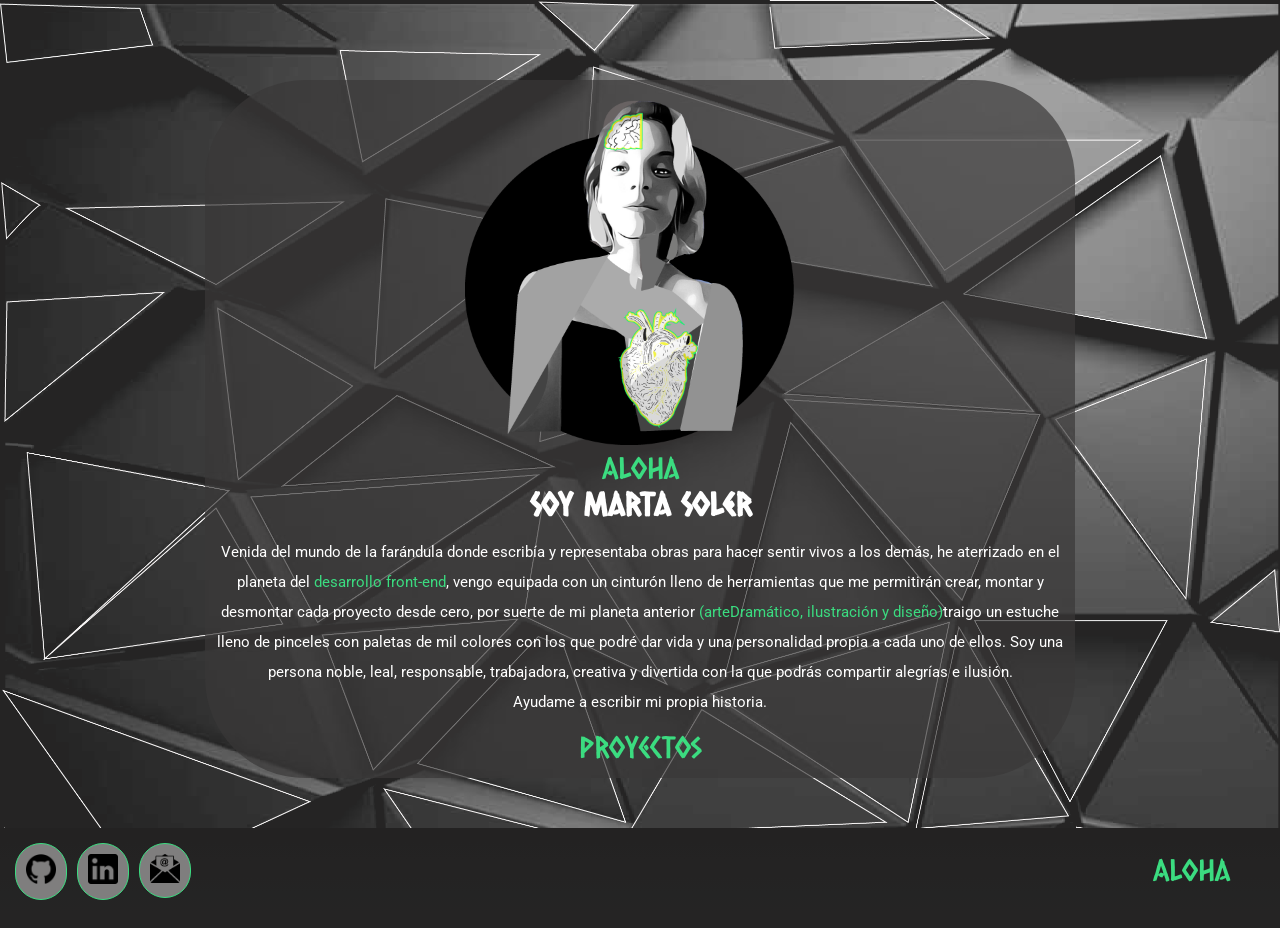
==== commit 11502d48: "ilsutracion con vinculo" ====
--- a/docs/index.html
+++ b/docs/index.html
@@ -1 +1 @@
-<!doctype html><html lang="en"><head><meta charset="utf-8"/><link rel="icon" href="./favicon.ico"/><link href="https://fonts.googleapis.com/css2?family=Roboto&display=swap" rel="stylesheet"/><link href="https://fonts.googleapis.com/css2?family=Caesar+Dressing&display=swap" rel="stylesheet"/><meta name="viewport" content="width=device-width,initial-scale=1"/><meta name="theme-color" content="#000000"/><meta name="description" content="Web site created using create-react-app"/><title>PortFolio Marta Soler</title><link href="./static/css/main.f4a28ad3.chunk.css" rel="stylesheet"></head><body><div id="root"></div><script>!function(e){function r(r){for(var n,l,f=r[0],i=r[1],a=r[2],c=0,s=[];c<f.length;c++)l=f[c],Object.prototype.hasOwnProperty.call(o,l)&&o[l]&&s.push(o[l][0]),o[l]=0;for(n in i)Object.prototype.hasOwnProperty.call(i,n)&&(e[n]=i[n]);for(p&&p(r);s.length;)s.shift()();return u.push.apply(u,a||[]),t()}function t(){for(var e,r=0;r<u.length;r++){for(var t=u[r],n=!0,f=1;f<t.length;f++){var i=t[f];0!==o[i]&&(n=!1)}n&&(u.splice(r--,1),e=l(l.s=t[0]))}return e}var n={},o={1:0},u=[];function l(r){if(n[r])return n[r].exports;var t=n[r]={i:r,l:!1,exports:{}};return e[r].call(t.exports,t,t.exports,l),t.l=!0,t.exports}l.m=e,l.c=n,l.d=function(e,r,t){l.o(e,r)||Object.defineProperty(e,r,{enumerable:!0,get:t})},l.r=function(e){"undefined"!=typeof Symbol&&Symbol.toStringTag&&Object.defineProperty(e,Symbol.toStringTag,{value:"Module"}),Object.defineProperty(e,"__esModule",{value:!0})},l.t=function(e,r){if(1&r&&(e=l(e)),8&r)return e;if(4&r&&"object"==typeof e&&e&&e.__esModule)return e;var t=Object.create(null);if(l.r(t),Object.defineProperty(t,"default",{enumerable:!0,value:e}),2&r&&"string"!=typeof e)for(var n in e)l.d(t,n,function(r){return e[r]}.bind(null,n));return t},l.n=function(e){var r=e&&e.__esModule?function(){return e.default}:function(){return e};return l.d(r,"a",r),r},l.o=function(e,r){return Object.prototype.hasOwnProperty.call(e,r)},l.p="./";var f=this.webpackJsonp01=this.webpackJsonp01||[],i=f.push.bind(f);f.push=r,f=f.slice();for(var a=0;a<f.length;a++)r(f[a]);var p=i;t()}([])</script><script src="./static/js/2.0165a395.chunk.js"></script><script src="./static/js/main.15e19410.chunk.js"></script></body></html>+<!doctype html><html lang="en"><head><meta charset="utf-8"/><link rel="icon" href="./favicon.ico"/><link href="https://fonts.googleapis.com/css2?family=Roboto&display=swap" rel="stylesheet"/><link href="https://fonts.googleapis.com/css2?family=Caesar+Dressing&display=swap" rel="stylesheet"/><meta name="viewport" content="width=device-width,initial-scale=1"/><meta name="theme-color" content="#000000"/><meta name="description" content="Web site created using create-react-app"/><title>PortFolio Marta Soler</title><link href="./static/css/main.38eac636.chunk.css" rel="stylesheet"></head><body><div id="root"></div><script>!function(e){function r(r){for(var n,l,f=r[0],i=r[1],a=r[2],c=0,s=[];c<f.length;c++)l=f[c],Object.prototype.hasOwnProperty.call(o,l)&&o[l]&&s.push(o[l][0]),o[l]=0;for(n in i)Object.prototype.hasOwnProperty.call(i,n)&&(e[n]=i[n]);for(p&&p(r);s.length;)s.shift()();return u.push.apply(u,a||[]),t()}function t(){for(var e,r=0;r<u.length;r++){for(var t=u[r],n=!0,f=1;f<t.length;f++){var i=t[f];0!==o[i]&&(n=!1)}n&&(u.splice(r--,1),e=l(l.s=t[0]))}return e}var n={},o={1:0},u=[];function l(r){if(n[r])return n[r].exports;var t=n[r]={i:r,l:!1,exports:{}};return e[r].call(t.exports,t,t.exports,l),t.l=!0,t.exports}l.m=e,l.c=n,l.d=function(e,r,t){l.o(e,r)||Object.defineProperty(e,r,{enumerable:!0,get:t})},l.r=function(e){"undefined"!=typeof Symbol&&Symbol.toStringTag&&Object.defineProperty(e,Symbol.toStringTag,{value:"Module"}),Object.defineProperty(e,"__esModule",{value:!0})},l.t=function(e,r){if(1&r&&(e=l(e)),8&r)return e;if(4&r&&"object"==typeof e&&e&&e.__esModule)return e;var t=Object.create(null);if(l.r(t),Object.defineProperty(t,"default",{enumerable:!0,value:e}),2&r&&"string"!=typeof e)for(var n in e)l.d(t,n,function(r){return e[r]}.bind(null,n));return t},l.n=function(e){var r=e&&e.__esModule?function(){return e.default}:function(){return e};return l.d(r,"a",r),r},l.o=function(e,r){return Object.prototype.hasOwnProperty.call(e,r)},l.p="./";var f=this.webpackJsonp01=this.webpackJsonp01||[],i=f.push.bind(f);f.push=r,f=f.slice();for(var a=0;a<f.length;a++)r(f[a]);var p=i;t()}([])</script><script src="./static/js/2.0165a395.chunk.js"></script><script src="./static/js/main.950b6565.chunk.js"></script></body></html>
--- a/docs/static/css/main.38eac636.chunk.css
+++ b/docs/static/css/main.38eac636.chunk.css
@@ -0,0 +1,5 @@
+
+/*! normalize.css v8.0.1 | MIT License | github.com/necolas/normalize.css */.bio{background-image:url(../../static/media/pared.99b01041.png);background-size:cover;display:flex;flex-direction:column;align-items:center;padding:50px;justify-content:center;background-color:#252424;background-blend-mode:lighten,luminosity}.bio .buttons{position:relative;width:-webkit-fit-content;width:-moz-fit-content;width:fit-content;margin:auto}.bio .buttons .brain{width:45px;height:45px;top:17px;left:134px;padding-top:45px}.bio .buttons .brain,.bio .buttons .heart{position:absolute;box-sizing:border-box;cursor:pointer}.bio .buttons .heart{width:83px;height:119px;bottom:21px;right:113px;padding:0 83px 119px 0}.bio .ilustracion{margin:0;width:350px}.bio .art,.bio .front{color:#3bdc80}.bio__container{margin-top:30px;background-color:rgba(57,56,56,.687);border-radius:100px;padding:10px}.bio__tittle{color:#fff;font-family:"Caesar Dressing",cursive;font-size:25px}.bio__description{font-size:20px;color:#fff;max-width:850px;font-size:15px;line-height:30px}.bio__scroll{width:20px}.bio__p{margin:0}.bio .link{color:#3bdc80;font-family:"Caesar Dressing",cursive;font-size:30px}.bio__img{width:30px}.bio__img:hover{transform:scale(1.05);border-radius:50%;-webkit-border-radius:50%;box-shadow:0 0 5px 5x #3bdc80;-webkit-box-shadow:0 0 5px 5px #23653f}.bio__aloha,.bio__contactoInfo{font-family:"Caesar Dressing",cursive;color:#3bdc80}.bio__aloha{font-size:30px}.bio__name{color:#fff}.bio__name,.content{font-family:"Caesar Dressing",cursive}.content{transform:translate(-50%,-50%);overflow:hidden;font-size:35px;color:#ecf0f1;position:absolute}.content__container{height:40px;margin-left:800px}.content__container__text{display:flex;margin:0;align-items:cente}.content__container__list{margin-top:0;padding-left:110px;text-align:left;list-style:none;-webkit-animation-name:change;-webkit-animation-duration:10s;-webkit-animation-iteration-count:infinite;animation-name:change;animation-duration:10s;animation-iteration-count:infinite}.content__container__list__item{line-height:40px;margin:0}@-webkit-keyframes change{0%,12.66%,to{transform:translateZ(0)}16.66%,29.32%{transform:translate3d(0,-25%,0)}33.32%,45.98%{transform:translate3d(0,-50%,0)}49.98%,62.64%{transform:translate3d(0,-75%,0)}66.64%,79.3%{transform:translate3d(0,-50%,0)}83.3%,95.96%{transform:translate3d(0,-25%,0)}}@-webkit-keyframes opacity{0%,to{opacity:0}50%{opacity:1}}@keyframes opacity{0%,to{opacity:0}50%{opacity:1}}@keyframes change{0%,12.66%,to{transform:translateZ(0)}16.66%,29.32%{transform:translate3d(0,-25%,0)}33.32%,45.98%{transform:translate3d(0,-50%,0)}49.98%,62.64%{transform:translate3d(0,-75%,0)}66.64%,79.3%{transform:translate3d(0,-50%,0)}83.3%,95.96%{transform:translate3d(0,-25%,0)}}.project{text-decoration:none;width:250px;display:flex;justify-content:center;align-items:center;color:#fff;font-size:15px;line-height:20px}.project .container{background-color:#535252;border-radius:20px;padding:10px;height:455px}.project .marco{background-color:#242323;display:flex;border-radius:20px;flex-direction:column;align-items:center;height:250px;width:230px}.project__image{width:180px;height:150px;border-radius:20px;padding:20px}.project__image:hover{transform:scale(1.03)}.project__image--real{width:100%;border-radius:20px;object-fit:contain}.project__name{color:#3bdc80;font-family:"Caesar Dressing",cursive;font-size:20px;margin-top:10px}.project__github{color:#3bdc80}.project__technologies{color:#dffb61;display:flex;grid-row-gap:1px;grid-column-gap:8px;justify-content:center}.listItem{max-width:1300px;padding:15px;grid-gap:50px}.listItem,.projects{display:flex;justify-content:center;flex-wrap:wrap}.tittle{color:transparent;font-family:"Caesar Dressing",cursive}.projectList__ul{padding:0}.contact{background-color:#7f7e7e;border-radius:10px;width:50px;margin:5px;border-radius:50px;display:flex;border:1px solid #3bdc80}.contact:hover{transform:scale(1.05);border-radius:50%;-webkit-border-radius:50%;box-shadow:0 0 5px 5x #3bdc80;-webkit-box-shadow:0 0 5px 5px rgba(246,253,108,.183)}.contact__img{width:30px;padding:10px}.contactContainer{background-color:rgba(24,24,24,.564);display:flex;justify-content:space-between;height:100px}.contactContainer__list{display:flex;margin:10px}.contactContainer__aloha{color:#3bdc80;font-family:"Caesar Dressing",cursive;margin-right:50px;font-size:30px;margin-top:25px}.contactContainer__aloha:hover{transform:scale(1.05)}
+
+/*! normalize.css v8.0.1 | MIT License | github.com/necolas/normalize.css */html{line-height:1.15;-webkit-text-size-adjust:100%}body{margin:0}main{display:block}h1{font-size:2em;margin:0}hr{box-sizing:content-box;height:0;overflow:visible}pre{font-family:monospace,monospace;font-size:1em}a{background-color:transparent}abbr[title]{border-bottom:none;text-decoration:underline;-webkit-text-decoration:underline dotted;text-decoration:underline dotted}b,strong{font-weight:bolder}code,kbd,samp{font-family:monospace,monospace;font-size:1em}small{font-size:80%}sub,sup{font-size:75%;line-height:0;position:relative;vertical-align:baseline}sub{bottom:-.25em}sup{top:-.5em}img{border-style:none}button,input,optgroup,select,textarea{font-family:inherit;font-size:100%;line-height:1.15;margin:0}button,input{overflow:visible}button,select{text-transform:none}[type=button],[type=reset],[type=submit],button{-webkit-appearance:button}[type=button]::-moz-focus-inner,[type=reset]::-moz-focus-inner,[type=submit]::-moz-focus-inner,button::-moz-focus-inner{border-style:none;padding:0}[type=button]:-moz-focusring,[type=reset]:-moz-focusring,[type=submit]:-moz-focusring,button:-moz-focusring{outline:1px dotted ButtonText}fieldset{padding:.35em .75em .625em}legend{box-sizing:border-box;color:inherit;display:table;max-width:100%;padding:0;white-space:normal}progress{vertical-align:baseline}textarea{overflow:auto}[type=checkbox],[type=radio]{box-sizing:border-box;padding:0}[type=number]::-webkit-inner-spin-button,[type=number]::-webkit-outer-spin-button{height:auto}[type=search]{-webkit-appearance:textfield;outline-offset:-2px}[type=search]::-webkit-search-decoration{-webkit-appearance:none}::-webkit-file-upload-button{-webkit-appearance:button;font:inherit}details{display:block}summary{display:list-item}[hidden],template{display:none}*{color:inherit;list-style-type:none;text-decoration:none;-moz-appearance:none;-webkit-appearance:none;appearance:none}.App{text-align:center;font-family:"Roboto",sans-serif;background:linear-gradient(180deg,#000,#383636);width:100%}
+/*# sourceMappingURL=main.38eac636.chunk.css.map */
